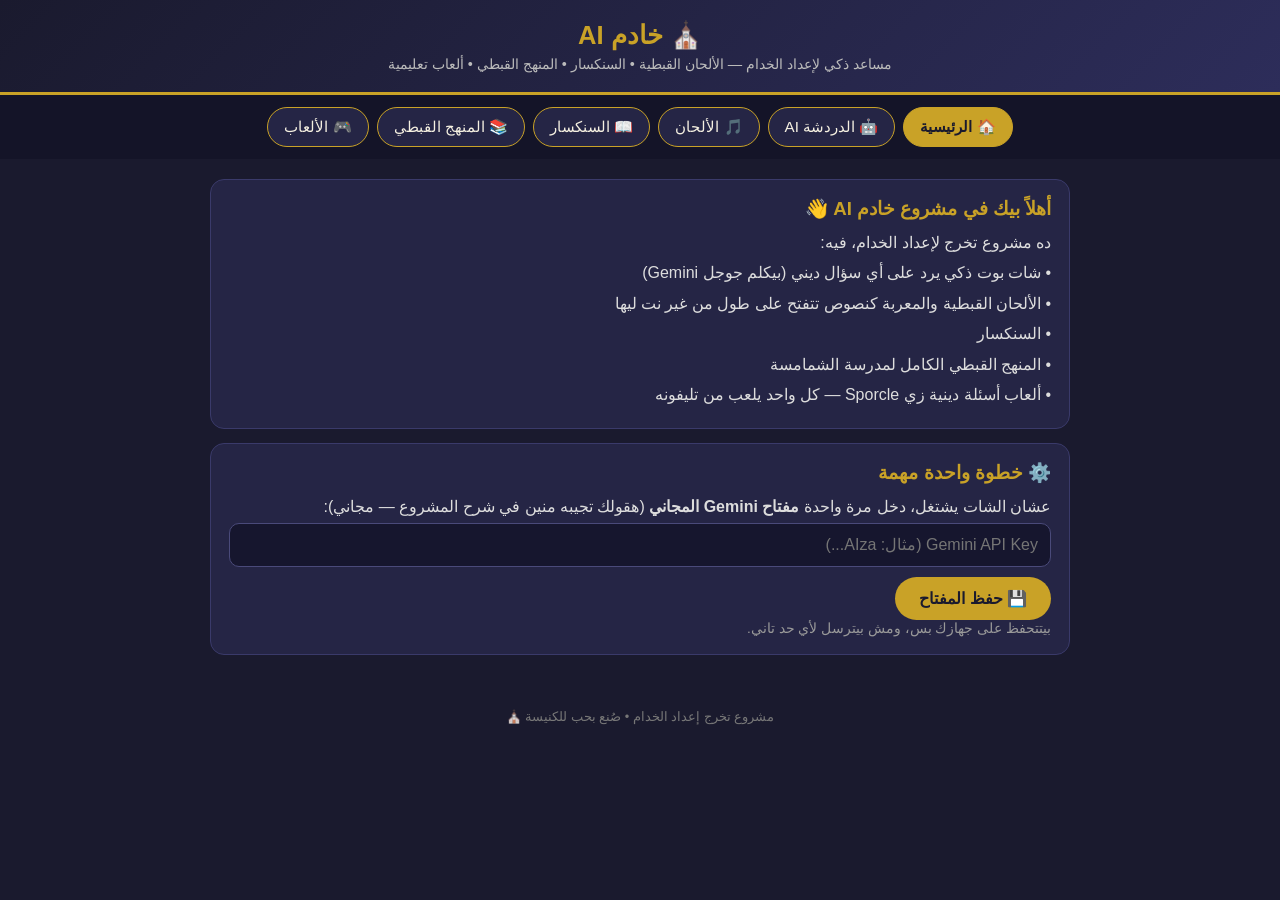
==== index.html @ 1bade613 "Add files via upload" ====
<!DOCTYPE html>
<html lang="ar" dir="rtl">
<head>
<meta charset="UTF-8">
<meta name="viewport" content="width=device-width, initial-scale=1.0">
<title>⛪ خادم AI - مشروع تخرج إعداد الخدام</title>
<style>
  :root{--gold:#c9a227;--dark:#1a1a2e;--card:#252545;--light:#f5f0e1;}
  *{box-sizing:border-box;margin:0;padding:0;font-family:'Segoe UI',Tahoma,sans-serif;}
  body{background:var(--dark);color:var(--light);min-height:100vh;}
  header{background:linear-gradient(135deg,#1a1a2e,#2d2d5a);padding:20px;text-align:center;border-bottom:3px solid var(--gold);}
  header h1{color:var(--gold);font-size:1.6rem;}
  header p{color:#bbb;font-size:.9rem;margin-top:6px;}
  nav{display:flex;flex-wrap:wrap;justify-content:center;gap:8px;padding:12px;background:#141428;position:sticky;top:0;z-index:10;}
  nav button{background:var(--card);color:var(--light);border:1px solid var(--gold);padding:10px 16px;border-radius:25px;cursor:pointer;font-size:.95rem;transition:.2s;}
  nav button:hover,nav button.active{background:var(--gold);color:var(--dark);font-weight:bold;}
  main{max-width:900px;margin:auto;padding:20px;}
  .page{display:none;animation:fade .3s;}
  .page.active{display:block;}
  @keyframes fade{from{opacity:0;transform:translateY(8px)}to{opacity:1}}
  .card{background:var(--card);border:1px solid #3a3a6a;border-radius:14px;padding:18px;margin-bottom:14px;}
  .card h3{color:var(--gold);margin-bottom:8px;}
  .coptic{font-size:1.15rem;color:#ffe9a8;direction:ltr;text-align:left;line-height:1.9;background:#16162e;padding:10px;border-radius:8px;margin:8px 0;}
  .arabic{color:#ddd;line-height:1.9;}
  input,textarea{width:100%;padding:12px;border-radius:10px;border:1px solid #4a4a7a;background:#16162e;color:var(--light);margin-bottom:10px;font-size:1rem;}
  .btn{background:var(--gold);color:var(--dark);border:none;padding:12px 24px;border-radius:25px;font-weight:bold;font-size:1rem;cursor:pointer;}
  .btn:hover{filter:brightness(1.1);}
  .msg{padding:12px 14px;border-radius:14px;margin:8px 0;max-width:85%;line-height:1.8;white-space:pre-wrap;}
  .user{background:#3d5a80;margin-right:auto;}
  .bot{background:#2e2e55;border-right:3px solid var(--gold);}
  #chatBox{height:420px;overflow-y:auto;background:#12122a;border-radius:12px;padding:14px;margin-bottom:10px;}
  .q-opt{display:block;width:100%;text-align:right;margin:6px 0;padding:12px;background:#16163a;color:var(--light);border:1px solid #4a4a7a;border-radius:10px;cursor:pointer;font-size:1rem;}
  .q-opt:hover{background:#2e2e5e;}
  .correct{background:#1e5c3a!important;border-color:#2ecc71!important;}
  .wrong{background:#5c1e1e!important;border-color:#e74c3c!important;}
  #score{font-size:1.2rem;color:var(--gold);font-weight:bold;}
  .search-row{display:flex;gap:8px;margin-bottom:14px;}
  .search-row input{flex:1;}
  .hint{font-size:.85rem;color:#999;}
  .footer-note{text-align:center;color:#777;font-size:.8rem;padding:20px;}
</style>
</head>
<body>
<header>
  <h1>⛪ خادم AI</h1>
  <p>مساعد ذكي لإعداد الخدام — الألحان القبطية • السنكسار • المنهج القبطي • ألعاب تعليمية</p>
</header>
<nav>
  <button class="active" onclick="go('home',this)">🏠 الرئيسية</button>
  <button onclick="go('chat',this)">🤖 الدردشة AI</button>
  <button onclick="go('hymns',this)">🎵 الألحان</button>
  <button onclick="go('synaxar',this)">📖 السنكسار</button>
  <button onclick="go('course',this)">📚 المنهج القبطي</button>
  <button onclick="go('games',this)">🎮 الألعاب</button>
</nav>
<main>

<!-- HOME -->
<div class="page active" id="home">
  <div class="card">
    <h3>أهلاً بيك في مشروع خادم AI 👋</h3>
    <p class="arabic">ده مشروع تخرج لإعداد الخدام، فيه:<br>• شات بوت ذكي يرد على أي سؤال ديني (بيكلم جوجل Gemini)<br>• الألحان القبطية والمعربة كنصوص تتفتح على طول من غير نت ليها<br>• السنكسار<br>• المنهج القبطي الكامل لمدرسة الشمامسة<br>• ألعاب أسئلة دينية زي Sporcle — كل واحد يلعب من تليفونه</p>
  </div>
  <div class="card">
    <h3>⚙️ خطوة واحدة مهمة</h3>
    <p class="arabic">عشان الشات يشتغل، دخل مرة واحدة <b>مفتاح Gemini المجاني</b> (هقولك تجيبه منين في شرح المشروع — مجاني):</p>
    <input type="password" id="apiKey" placeholder="Gemini API Key (مثال: AIza...)">
    <button class="btn" onclick="saveKey()">💾 حفظ المفتاح</button>
    <p class="hint">بيتتحفظ على جهازك بس، ومش بيترسل لأي حد تاني.</p>
  </div>
</div>

<!-- CHAT -->
<div class="page" id="chat">
  <div class="card">
    <h3>🤙 اسأل أي حاجة عن الكنيسة</h3>
    <div id="chatBox">
      <div class="msg bot">أهلاً بيك يا أخي الخادم! اسألني أي سؤال عن الألحان، السنكسار، الطقس، التعليم المسيحي... وأنا هجاوبك. ⛪</div>
    </div>
    <input id="userMsg" placeholder="اكتب سؤالك هنا..." onkeydown="if(event.key==='Enter')sendMsg()">
    <button class="btn" onclick="sendMsg()">إرسال 📩</button>
  </div>
</div>

<!-- HYMNS -->
<div class="page" id="hymns">
  <div class="card">
    <h3>🎵 مكتبة الألحان القبطية</h3>
    <div class="search-row"><input id="hymnSearch" placeholder="🔍 ابحث عن لحن..." oninput="renderHymns()"></div>
    <div id="hymnList"></div>
  </div>
</div>

<!-- SYNAXAR -->
<div class="page" id="synaxar">
  <div class="card">
    <h3>📖 السنكسار</h3>
    <p class="hint">اختار اليوم:</p>
    <select id="synDay" onchange="renderSyn()" style="width:100%;padding:12px;border-radius:10px;background:#16162e;color:#f5f0e1;border:1px solid #4a4a7a;">
      <option value="0">اليوم 1 — تذكار الملاك ميخائيل</option>
      <option value="1">اليوم 5 — تذكار الشهيدة أبي سخيرون</option>
      <option value="2">اليوم 8 — تذكار الربان هرمينا</option>
    </select>
    <div id="synBox" style="margin-top:14px;"></div>
  </div>
</div>

<!-- COURSE -->
<div class="page" id="course">
  <div class="card">
    <h3>📚 المنهج القبطي — مدرسة الشمامسة</h3>
    <div id="courseList"></div>
  </div>
</div>

<!-- GAMES -->
<div class="page" id="games">
  <div class="card">
    <h3>🎮 لعبة أسئلة الخدام (زي Sporcle)</h3>
    <p class="arabic">عشان تلعبوا مجموعة: كل واحد يفتح نفس اللينك على تليفونه من أي مكان، واللي يجمع أكتر نقاط يكسب! 🏆</p>
    <p id="score">النقاط: 0</p>
    <div id="quizBox"></div>
  </div>
</div>

</main>
<p class="footer-note">مشروع تخرج إعداد الخدام • صُنع بحب للكنيسة ⛪</p>

<script>
const KEY_ID='gemini_key';
function go(id,btn){document.querySelectorAll('.page').forEach(p=>p.classList.remove('active'));document.getElementById(id).classList.add('active');document.querySelectorAll('nav button').forEach(b=>b.classList.remove('active'));btn.classList.add('active');window.scrollTo(0,0);}
function saveKey(){localStorage.setItem(KEY_ID,document.getElementById('apiKey').value.trim());alert('✅ تم حفظ المفتاح!');}

/* ---------- CHAT (Gemini) ---------- */
const SYSTEM='أنت "خادم AI"، مساعد ذكي للكنيسة القبطية الأرثوذكسية لإعداد الخدام. أجب بالعربية بوضوح ومحبة، وركّز على: الألحان القبطية، السنكسار، الطقوس الكنسية، التعليم المسيحي، تاريخ الكنيسة. لو السؤال خارج المواضيع الكنسية، أجب باختصار وأرجع للموضوع.';
async function sendMsg(){
  const inp=document.getElementById('userMsg'),box=document.getElementById('chatBox');
  const t=inp.value.trim();if(!t)return;
  inp.value='';box.innerHTML+=`<div class="msg user">${t}</div>`;box.scrollTop=box.scrollHeight;
  const key=localStorage.getItem(KEY_ID);
  if(!key){box.innerHTML+=`<div class="msg bot">⚠️ لازم تحفظ مفتاح Gemini من صفحة الرئيسية الأول.</div>`;return;}
  box.innerHTML+=`<div class="msg bot" id="typing">⏳ بفكر...</div>`;box.scrollTop=box.scrollHeight;
  try{
    const r=await fetch(`https://generativelanguage.googleapis.com/v1beta/models/gemini-2.0-flash:generateContent?key=${key}`,{
      method:'POST',headers:{'Content-Type':'application/json'},
      body:JSON.stringify({system_instruction:{parts:[{text:SYSTEM}]},contents:[{parts:[{text:t}]}]})});
    const d=await r.json();
    const ans=d.candidates?.[0]?.content?.parts?.[0]?.text||'مش قدرت أجاوب، جرب تاني.';
    document.getElementById('typing').remove();
    box.innerHTML+=`<div class="msg bot">${ans}</div>`;
  }catch(e){document.getElementById('typing').remove();box.innerHTML+=`<div class="msg bot">❌ حصل خطأ. اتأكد من النت والمفتاح.</div>`;}
  box.scrollTop=box.scrollHeight;
}

/* ---------- HYMNS ---------- */
const hymns=[
{t:'Ⲧⲉⲛⲟⲩⲱϣⲉⲛⲥⲱⲕ (تينؤ إنسوك)',c:'Ⲧⲉⲛⲟⲩⲱϣⲉⲛⲥⲱⲕ ⲉⲃⲟⲗϧⲉⲛ ⲛⲉⲛⲛⲟⲃⲓ ⲧⲉⲛϯϩⲟ ⲉⲣⲟⲕ ⲡⲉⲛⲛⲟⲩϯ ⲉⲕⲉⲧⲉⲛⲑⲱⲛ ⲛⲁⲛ ⲛ̀ⲧⲉⲛⲑⲙⲏⲓ ⲛ̀ϣⲁ ⲉⲛⲉϩ',a:'تنوّح إنسوخ إيفول خين نين نُوفي: نحن نعترف لك من خطايانا، نسألك يا إلهنا أن تعتذر عنا حتى نكون مستحقين نعمة ابنك الوحيد'},
{t:'Ⲡⲓⲭ̀ⲣⲓⲥⲧⲟⲥ ⲁⲛⲁⲥⲧⲁ (المسيح قام)',c:'Ⲡⲓⲭ̀ⲣⲓⲥⲧⲟⲥ ⲁⲛⲁⲥⲧⲁ ⲉⲕⲧⲏ ⲛ̀ⲧⲁⲛⲁⲧⲟ ⲛ̀ⲧⲉ ⲛⲏⲉⲧⲙⲱⲟⲩⲧ ⲕⲁⲧⲁ ⲡⲓϣ̀ⲁϥ ⲙ̀ⲡⲓⲥ̀ⲁϩ',a:'المسيح قام من بين الأموات، وأمات موت الموت، ووهب الحياة للذين في القبور'},
{t:'Ⲁ̀ⲅⲓⲟⲥ (قدوس)',c:'Ⲁ̀ⲅⲓⲟⲥ ⲟ̀ Ⲑⲉⲟⲥ ⲁ̀ⲅⲓⲟⲥ ⲓ̀ⲥⲭⲩⲣⲟⲥ ⲁ̀ⲅⲓⲟⲥ ⲁ̀ⲑⲁⲛⲁⲧⲟⲥ ⲡⲉⲛ̀ⲧⲁⲟ̀ⲥ ⲉ̀ⲗⲉⲏⲥⲟⲛ ⲏ̀ⲙⲁⲥ',a:'قدوس الله، قدوس القوي، قدوس الحي الذي لا يموت، ارحمنا'},
{t:'Ⲁ̀ⲣⲓⲯⲁⲗⲓⲛ (أريبسالين)',c:'Ⲁ̀ⲣⲓⲯⲁⲗⲓⲛ ⲧ̀ⲫⲏⲟⲩ ⲁ̀ⲅⲓⲁ ⲙⲁⲣⲓⲁ ⲧ̀ⲥ̀ⲙⲁⲣⲱⲇⲟⲥ... Ⲉ̀ⲃⲟⲗϧⲉⲛ ⲛⲏⲉⲧⲥ̀ⲱⲧⲡ ⲧⲏⲣⲟⲩ ⲁ̀ⲣⲓⲯⲁⲗⲓⲛ ⲛⲉⲙⲁⲛ ⲉ̀ⲡ̀ϣⲱⲓ',a:'أريبسالين نيفيو أف شيري: هللوا يا جميع المنتخبين، هللوا معنا في العلو'},
{t:'Ⲉⲕⲥⲉⲃⲓⲥⲧⲟⲥ ⲧⲱ ⲕⲩⲣⲓⲱ (كسي ايكسيستوس تو كيريو)',c:'Ⲉⲕⲥⲉⲃⲓⲥⲧⲟⲥ ⲧⲱ ⲕⲩⲣⲓⲱ ⲉⲩⲗⲟⲅⲏⲥⲱⲙⲉⲛ ⲉ̀ⲡ̀ⲥⲱⲧⲏⲣ ⲡⲉⲛ̀ⲑⲱⲛ',a:'ثلاث مرات: نسبّح الرب، سنهتف بالمخلص إلهنا'}];
function renderHymns(){
  const q=document.getElementById('hymnSearch').value;
  document.getElementById('hymnList').innerHTML=hymns.filter(h=>h.t.includes(q)).map(h=>
   `<div class="card"><h3>${h.t}</h3><div class="coptic">${h.c}</div><p class="arabic">🇪🇬 ${h.a}</p></div>`).join('')||'<p class="hint">مفيش نتايج</p>';
}
renderHymns();

/* ---------- SYNAXAR ---------- */
const syn=[
'<h3>اليوم الأول — تذكار رئيس الملائكة ميخائيل</h3><p class="arabic">في مثل هذا اليوم تذكار رئيس الملائكة ميخائيل رئيس الشعب الروحي. صاح الله لأبينا إبراهيم من السماء... (نص السنكسار لهذا اليوم).</p>',
'<h3>اليوم الخامس — تذكار الشهيدة أبي سخيرون</h3><p class="arabic">في مثل هذا اليوم استشهدت القديسة أبي سخيرون إحدى بنات الأشراف... (نص السنكسار لهذا اليوم).</p>',
'<h3>اليوم الثامن — تذكار الربان هرمينا</h3><p class="arabic">في مثل هذا اليوم تذكار الربان هرمينا أحد تلاميذ ربنا يسوع المسيح... (نص السنكسار لهذا اليوم).</p>'];
function renderSyn(){document.getElementById('synBox').innerHTML=syn[+document.getElementById('synDay').value];}
renderSyn();

/* ---------- COURSE ---------- */
const course=[
'1️⃣ معرفة الله — الوحي الطبيعي والوحي المكتوب (الكتاب المقدس)',
'2️⃣ العقيدة المسيحية — سر التثليث والتجسد',
'3️⃣ الكنيسة — نشأتها وطبيعتها وسرائرها السبعة',
'4️⃣ القداس الإلهي — ترتيبه ومعانيه (الليتورجية الباسيلية)',
'5️⃣ الألحان الكنسية — أقسامها وأوزانها وألحان السنة الطقسية',
'6️⃣ السنكسار — قراءاته وأعياد الشهداء والقديسين',
'7️⃣ الخدمة — إعداد الخادم وآداب الخدمة والموعوظة',
'8️⃣ الروحيات — الصلاة والصوم والمطانيات والتوبة',
'9️⃣ تاريخ الكنيسة القبطية — من مار مرقس حتى اليوم',
'🔟 دراسة الكتاب المقدس — العهد القديم والجديد للخدام'];
document.getElementById('courseList').innerHTML=course.map(c=>`<div class="card"><p class="arabic">${c}</p></div>`).join('');

/* ---------- QUIZ ---------- */
const quiz=[
{q:'من هو رئيس الملائكة الذي يذكر اسمه في القداس؟',o:['ميخائيل','جبرائيل','رافائيل','سوريال'],a:0},
{q:'كم عدد سرائر الكنيسة؟',o:['خمسة','ستة','سبعة','ثمانية'],a:2},
{q:'من وضع أسس الكنيسة القبطية؟',o:['مار مرقس','مار بطرس','مار بولس','لوقا'],a:0},
{q:'ماذا تعني كلمة (أجيوس)؟',o:['الرب','القدوس','المسيح','آمين'],a:1},
{q:'في أي شهر يبدأ السنة القبطية؟',o:['توت','بابه','كيهك','بؤونه'],a:0},
{q:'من رفع إبراهيم السكين على ابنه إسحاق؟',o:['ميخائيل','الرب من السماء','جبرائيل','إيليا'],a:1},
{q:'ما هو أول سر من سرائر الكنيسة؟',o:['الإفخارستيا','المعمودية','الزيجة','الاعتراف'],a:1}];
let qi=0,pts=0;
function renderQ(){
  const b=document.getElementById('quizBox');
  if(qi>=quiz.length){b.innerHTML=`<h3 style="color:var(--gold)">🏁 خلصت اللعبة! نقاطك: ${pts} من ${quiz.length*10}</h3><button class="btn" onclick="qi=0;pts=0;renderQ()">🔄 العب تاني</button>`;return;}
  const q=quiz[qi];
  b.innerHTML=`<p class="arabic" style="font-size:1.1rem;margin-bottom:10px"><b>سؤال ${qi+1}:</b> ${q.q}</p>`+
    q.o.map((o,i)=>`<button class="q-opt" onclick="ans(${i},this)">${o}</button>`).join('');
}
function ans(i,el){
  const q=quiz[qi],opts=document.querySelectorAll('.q-opt');
  opts.forEach(o=>o.onclick=null);
  if(i===q.a){el.classList.add('correct');pts+=10;}
  else{el.classList.add('wrong');opts[q.a].classList.add('correct');}
  document.getElementById('score').textContent='النقاط: '+pts;
  setTimeout(()=>{qi++;renderQ();},1200);
}
renderQ();
</script>
</body>
</html>
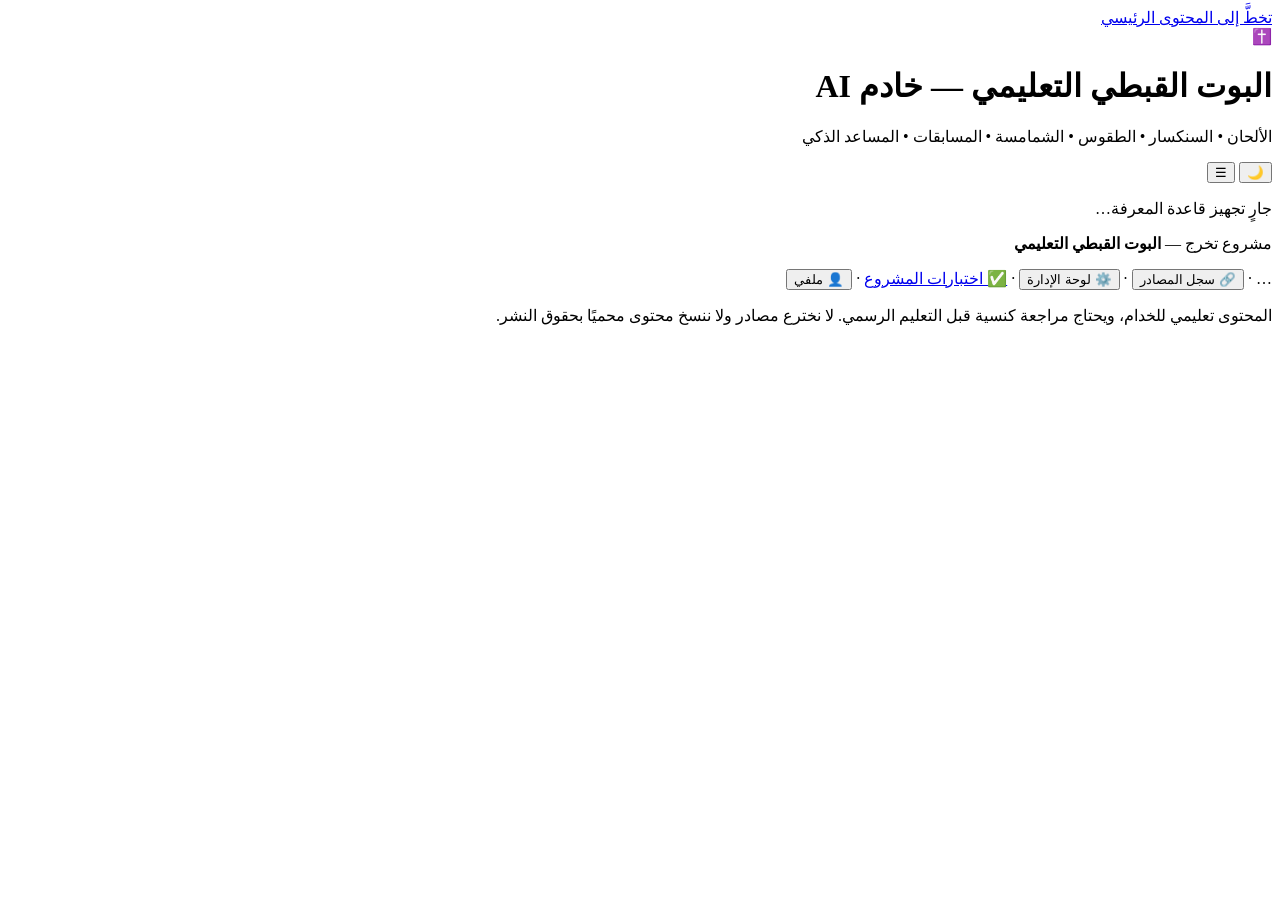
==== commit be9f5cb3: "Add files via upload" ====
--- a/index.html
+++ b/index.html
@@ -3,217 +3,93 @@
 <head>
 <meta charset="UTF-8">
 <meta name="viewport" content="width=device-width, initial-scale=1.0">
-<title>⛪ خادم AI - مشروع تخرج إعداد الخدام</title>
-<style>
-  :root{--gold:#c9a227;--dark:#1a1a2e;--card:#252545;--light:#f5f0e1;}
-  *{box-sizing:border-box;margin:0;padding:0;font-family:'Segoe UI',Tahoma,sans-serif;}
-  body{background:var(--dark);color:var(--light);min-height:100vh;}
-  header{background:linear-gradient(135deg,#1a1a2e,#2d2d5a);padding:20px;text-align:center;border-bottom:3px solid var(--gold);}
-  header h1{color:var(--gold);font-size:1.6rem;}
-  header p{color:#bbb;font-size:.9rem;margin-top:6px;}
-  nav{display:flex;flex-wrap:wrap;justify-content:center;gap:8px;padding:12px;background:#141428;position:sticky;top:0;z-index:10;}
-  nav button{background:var(--card);color:var(--light);border:1px solid var(--gold);padding:10px 16px;border-radius:25px;cursor:pointer;font-size:.95rem;transition:.2s;}
-  nav button:hover,nav button.active{background:var(--gold);color:var(--dark);font-weight:bold;}
-  main{max-width:900px;margin:auto;padding:20px;}
-  .page{display:none;animation:fade .3s;}
-  .page.active{display:block;}
-  @keyframes fade{from{opacity:0;transform:translateY(8px)}to{opacity:1}}
-  .card{background:var(--card);border:1px solid #3a3a6a;border-radius:14px;padding:18px;margin-bottom:14px;}
-  .card h3{color:var(--gold);margin-bottom:8px;}
-  .coptic{font-size:1.15rem;color:#ffe9a8;direction:ltr;text-align:left;line-height:1.9;background:#16162e;padding:10px;border-radius:8px;margin:8px 0;}
-  .arabic{color:#ddd;line-height:1.9;}
-  input,textarea{width:100%;padding:12px;border-radius:10px;border:1px solid #4a4a7a;background:#16162e;color:var(--light);margin-bottom:10px;font-size:1rem;}
-  .btn{background:var(--gold);color:var(--dark);border:none;padding:12px 24px;border-radius:25px;font-weight:bold;font-size:1rem;cursor:pointer;}
-  .btn:hover{filter:brightness(1.1);}
-  .msg{padding:12px 14px;border-radius:14px;margin:8px 0;max-width:85%;line-height:1.8;white-space:pre-wrap;}
-  .user{background:#3d5a80;margin-right:auto;}
-  .bot{background:#2e2e55;border-right:3px solid var(--gold);}
-  #chatBox{height:420px;overflow-y:auto;background:#12122a;border-radius:12px;padding:14px;margin-bottom:10px;}
-  .q-opt{display:block;width:100%;text-align:right;margin:6px 0;padding:12px;background:#16163a;color:var(--light);border:1px solid #4a4a7a;border-radius:10px;cursor:pointer;font-size:1rem;}
-  .q-opt:hover{background:#2e2e5e;}
-  .correct{background:#1e5c3a!important;border-color:#2ecc71!important;}
-  .wrong{background:#5c1e1e!important;border-color:#e74c3c!important;}
-  #score{font-size:1.2rem;color:var(--gold);font-weight:bold;}
-  .search-row{display:flex;gap:8px;margin-bottom:14px;}
-  .search-row input{flex:1;}
-  .hint{font-size:.85rem;color:#999;}
-  .footer-note{text-align:center;color:#777;font-size:.8rem;padding:20px;}
-</style>
+<meta name="description" content="البوت القبطي التعليمي — الألحان، السنكسار، الطقوس، الشمامسة، المسابقات، والمساعد الذكي. مشروع تخرج.">
+<meta name="theme-color" content="#1a1a2e">
+<title>✝️ البوت القبطي التعليمي — خادم AI</title>
+<link rel="icon" href="data:image/svg+xml,%3Csvg xmlns='http://www.w3.org/2000/svg' viewBox='0 0 64 64'%3E%3Ctext y='48' font-size='52'%3E%E2%9C%9D%3C/text%3E%3C/svg%3E">
+<link rel="stylesheet" href="css/style.css">
+<link rel="stylesheet" href="css/responsive.css">
 </head>
 <body>
-<header>
-  <h1>⛪ خادم AI</h1>
-  <p>مساعد ذكي لإعداد الخدام — الألحان القبطية • السنكسار • المنهج القبطي • ألعاب تعليمية</p>
+
+<a class="skip-link" href="#view">تخطَّ إلى المحتوى الرئيسي</a>
+
+<header class="site-header">
+  <div class="brand">
+    <span class="brand-emoji" aria-hidden="true">✝️</span>
+    <div>
+      <h1 id="appTitle">البوت القبطي التعليمي <span class="small muted">— خادم AI</span></h1>
+      <p class="brand-sub">الألحان • السنكسار • الطقوس • الشمامسة • المسابقات • المساعد الذكي</p>
+    </div>
+  </div>
+  <div class="header-tools">
+    <button class="icon-btn" id="themeToggle" type="button" aria-label="تبديل الوضع الليلي والنهاري" title="تبديل الوضع">🌙</button>
+    <button class="icon-btn only-mobile" id="navToggle" type="button" aria-label="فتح قائمة التنقل" aria-expanded="false" aria-controls="mainNav" title="القائمة">☰</button>
+  </div>
 </header>
-<nav>
-  <button class="active" onclick="go('home',this)">🏠 الرئيسية</button>
-  <button onclick="go('chat',this)">🤖 الدردشة AI</button>
-  <button onclick="go('hymns',this)">🎵 الألحان</button>
-  <button onclick="go('synaxar',this)">📖 السنكسار</button>
-  <button onclick="go('course',this)">📚 المنهج القبطي</button>
-  <button onclick="go('games',this)">🎮 الألعاب</button>
-</nav>
-<main>
 
-<!-- HOME -->
-<div class="page active" id="home">
-  <div class="card">
-    <h3>أهلاً بيك في مشروع خادم AI 👋</h3>
-    <p class="arabic">ده مشروع تخرج لإعداد الخدام، فيه:<br>• شات بوت ذكي يرد على أي سؤال ديني (بيكلم جوجل Gemini)<br>• الألحان القبطية والمعربة كنصوص تتفتح على طول من غير نت ليها<br>• السنكسار<br>• المنهج القبطي الكامل لمدرسة الشمامسة<br>• ألعاب أسئلة دينية زي Sporcle — كل واحد يلعب من تليفونه</p>
-  </div>
-  <div class="card">
-    <h3>⚙️ خطوة واحدة مهمة</h3>
-    <p class="arabic">عشان الشات يشتغل، دخل مرة واحدة <b>مفتاح Gemini المجاني</b> (هقولك تجيبه منين في شرح المشروع — مجاني):</p>
-    <input type="password" id="apiKey" placeholder="Gemini API Key (مثال: AIza...)">
-    <button class="btn" onclick="saveKey()">💾 حفظ المفتاح</button>
-    <p class="hint">بيتتحفظ على جهازك بس، ومش بيترسل لأي حد تاني.</p>
-  </div>
-</div>
+<nav id="mainNav" class="main-nav" aria-label="التنقل الرئيسي"></nav>
 
-<!-- CHAT -->
-<div class="page" id="chat">
-  <div class="card">
-    <h3>🤙 اسأل أي حاجة عن الكنيسة</h3>
-    <div id="chatBox">
-      <div class="msg bot">أهلاً بيك يا أخي الخادم! اسألني أي سؤال عن الألحان، السنكسار، الطقس، التعليم المسيحي... وأنا هجاوبك. ⛪</div>
-    </div>
-    <input id="userMsg" placeholder="اكتب سؤالك هنا..." onkeydown="if(event.key==='Enter')sendMsg()">
-    <button class="btn" onclick="sendMsg()">إرسال 📩</button>
-  </div>
-</div>
+<main id="view" tabindex="-1">
+  <section class="card loading-card">
+    <p class="loader" role="status">جارٍ تجهيز قاعدة المعرفة…</p>
+  </section>
+</main>
 
-<!-- HYMNS -->
-<div class="page" id="hymns">
-  <div class="card">
-    <h3>🎵 مكتبة الألحان القبطية</h3>
-    <div class="search-row"><input id="hymnSearch" placeholder="🔍 ابحث عن لحن..." oninput="renderHymns()"></div>
-    <div id="hymnList"></div>
-  </div>
-</div>
+<footer class="site-footer">
+  <p>مشروع تخرج — <b>البوت القبطي التعليمي</b> <span id="appVersion" class="small muted"></span></p>
+  <p class="small">
+    <span id="poolBadge">…</span>
+    ·
+    <button type="button" class="link-btn" data-go="#/sources">🔗 سجل المصادر</button>
+    ·
+    <button type="button" class="link-btn" data-go="#/admin">⚙️ لوحة الإدارة</button>
+    ·
+    <a href="tests.html">✅ اختبارات المشروع</a>
+    ·
+    <button type="button" class="link-btn" data-go="#/profile">👤 ملفي</button>
+  </p>
+  <p class="small muted">المحتوى تعليمي للخدام، ويحتاج مراجعة كنسية قبل التعليم الرسمي. لا نخترع مصادر ولا ننسخ محتوى محميًا بحقوق النشر.</p>
+</footer>
 
-<!-- SYNAXAR -->
-<div class="page" id="synaxar">
-  <div class="card">
-    <h3>📖 السنكسار</h3>
-    <p class="hint">اختار اليوم:</p>
-    <select id="synDay" onchange="renderSyn()" style="width:100%;padding:12px;border-radius:10px;background:#16162e;color:#f5f0e1;border:1px solid #4a4a7a;">
-      <option value="0">اليوم 1 — تذكار الملاك ميخائيل</option>
-      <option value="1">اليوم 5 — تذكار الشهيدة أبي سخيرون</option>
-      <option value="2">اليوم 8 — تذكار الربان هرمينا</option>
-    </select>
-    <div id="synBox" style="margin-top:14px;"></div>
-  </div>
-</div>
+<noscript>
+  <section class="card warn-card">
+    <h3>⚠️ الجافاسكربت مُعطَّل</h3>
+    <p>هذا الموقع يعمل بالكامل في المتصفح. من فضلك فعّل الجافاسكربت لعرض المسابقات والبحث والمساعد الذكي.</p>
+  </section>
+</noscript>
 
-<!-- COURSE -->
-<div class="page" id="course">
-  <div class="card">
-    <h3>📚 المنهج القبطي — مدرسة الشمامسة</h3>
-    <div id="courseList"></div>
-  </div>
-</div>
+<!-- ============ الترتيب مهم: الإعدادات → النواة → البيانات → الأنطمة → الصفحات → التشغيل ============ -->
+<script src="js/config.js"></script>
 
-<!-- GAMES -->
-<div class="page" id="games">
-  <div class="card">
-    <h3>🎮 لعبة أسئلة الخدام (زي Sporcle)</h3>
-    <p class="arabic">عشان تلعبوا مجموعة: كل واحد يفتح نفس اللينك على تليفونه من أي مكان، واللي يجمع أكتر نقاط يكسب! 🏆</p>
-    <p id="score">النقاط: 0</p>
-    <div id="quizBox"></div>
-  </div>
-</div>
+<script src="js/core/util.js"></script>
+<script src="js/core/store.js"></script>
+<script src="js/core/analytics.js"></script>
 
-</main>
-<p class="footer-note">مشروع تخرج إعداد الخدام • صُنع بحب للكنيسة ⛪</p>
+<script src="js/data/sources.js"></script>
+<script src="js/data/content.js"></script>
+<script src="js/data/coptic-lang.js"></script>
+<script src="js/data/questions.js"></script>
 
-<script>
-const KEY_ID='gemini_key';
-function go(id,btn){document.querySelectorAll('.page').forEach(p=>p.classList.remove('active'));document.getElementById(id).classList.add('active');document.querySelectorAll('nav button').forEach(b=>b.classList.remove('active'));btn.classList.add('active');window.scrollTo(0,0);}
-function saveKey(){localStorage.setItem(KEY_ID,document.getElementById('apiKey').value.trim());alert('✅ تم حفظ المفتاح!');}
+<script src="js/core/api.js"></script>
+<script src="js/core/search.js"></script>
+<script src="js/core/assistant.js"></script>
 
-/* ---------- CHAT (Gemini) ---------- */
-const SYSTEM='أنت "خادم AI"، مساعد ذكي للكنيسة القبطية الأرثوذكسية لإعداد الخدام. أجب بالعربية بوضوح ومحبة، وركّز على: الألحان القبطية، السنكسار، الطقوس الكنسية، التعليم المسيحي، تاريخ الكنيسة. لو السؤال خارج المواضيع الكنسية، أجب باختصار وأرجع للموضوع.';
-async function sendMsg(){
-  const inp=document.getElementById('userMsg'),box=document.getElementById('chatBox');
-  const t=inp.value.trim();if(!t)return;
-  inp.value='';box.innerHTML+=`<div class="msg user">${t}</div>`;box.scrollTop=box.scrollHeight;
-  const key=localStorage.getItem(KEY_ID);
-  if(!key){box.innerHTML+=`<div class="msg bot">⚠️ لازم تحفظ مفتاح Gemini من صفحة الرئيسية الأول.</div>`;return;}
-  box.innerHTML+=`<div class="msg bot" id="typing">⏳ بفكر...</div>`;box.scrollTop=box.scrollHeight;
-  try{
-    const r=await fetch(`https://generativelanguage.googleapis.com/v1beta/models/gemini-2.0-flash:generateContent?key=${key}`,{
-      method:'POST',headers:{'Content-Type':'application/json'},
-      body:JSON.stringify({system_instruction:{parts:[{text:SYSTEM}]},contents:[{parts:[{text:t}]}]})});
-    const d=await r.json();
-    const ans=d.candidates?.[0]?.content?.parts?.[0]?.text||'مش قدرت أجاوب، جرب تاني.';
-    document.getElementById('typing').remove();
-    box.innerHTML+=`<div class="msg bot">${ans}</div>`;
-  }catch(e){document.getElementById('typing').remove();box.innerHTML+=`<div class="msg bot">❌ حصل خطأ. اتأكد من النت والمفتاح.</div>`;}
-  box.scrollTop=box.scrollHeight;
-}
+<script src="js/games/quiz.js"></script>
+<script src="js/games/leaderboard.js"></script>
 
-/* ---------- HYMNS ---------- */
-const hymns=[
-{t:'Ⲧⲉⲛⲟⲩⲱϣⲉⲛⲥⲱⲕ (تينؤ إنسوك)',c:'Ⲧⲉⲛⲟⲩⲱϣⲉⲛⲥⲱⲕ ⲉⲃⲟⲗϧⲉⲛ ⲛⲉⲛⲛⲟⲃⲓ ⲧⲉⲛϯϩⲟ ⲉⲣⲟⲕ ⲡⲉⲛⲛⲟⲩϯ ⲉⲕⲉⲧⲉⲛⲑⲱⲛ ⲛⲁⲛ ⲛ̀ⲧⲉⲛⲑⲙⲏⲓ ⲛ̀ϣⲁ ⲉⲛⲉϩ',a:'تنوّح إنسوخ إيفول خين نين نُوفي: نحن نعترف لك من خطايانا، نسألك يا إلهنا أن تعتذر عنا حتى نكون مستحقين نعمة ابنك الوحيد'},
-{t:'Ⲡⲓⲭ̀ⲣⲓⲥⲧⲟⲥ ⲁⲛⲁⲥⲧⲁ (المسيح قام)',c:'Ⲡⲓⲭ̀ⲣⲓⲥⲧⲟⲥ ⲁⲛⲁⲥⲧⲁ ⲉⲕⲧⲏ ⲛ̀ⲧⲁⲛⲁⲧⲟ ⲛ̀ⲧⲉ ⲛⲏⲉⲧⲙⲱⲟⲩⲧ ⲕⲁⲧⲁ ⲡⲓϣ̀ⲁϥ ⲙ̀ⲡⲓⲥ̀ⲁϩ',a:'المسيح قام من بين الأموات، وأمات موت الموت، ووهب الحياة للذين في القبور'},
-{t:'Ⲁ̀ⲅⲓⲟⲥ (قدوس)',c:'Ⲁ̀ⲅⲓⲟⲥ ⲟ̀ Ⲑⲉⲟⲥ ⲁ̀ⲅⲓⲟⲥ ⲓ̀ⲥⲭⲩⲣⲟⲥ ⲁ̀ⲅⲓⲟⲥ ⲁ̀ⲑⲁⲛⲁⲧⲟⲥ ⲡⲉⲛ̀ⲧⲁⲟ̀ⲥ ⲉ̀ⲗⲉⲏⲥⲟⲛ ⲏ̀ⲙⲁⲥ',a:'قدوس الله، قدوس القوي، قدوس الحي الذي لا يموت، ارحمنا'},
-{t:'Ⲁ̀ⲣⲓⲯⲁⲗⲓⲛ (أريبسالين)',c:'Ⲁ̀ⲣⲓⲯⲁⲗⲓⲛ ⲧ̀ⲫⲏⲟⲩ ⲁ̀ⲅⲓⲁ ⲙⲁⲣⲓⲁ ⲧ̀ⲥ̀ⲙⲁⲣⲱⲇⲟⲥ... Ⲉ̀ⲃⲟⲗϧⲉⲛ ⲛⲏⲉⲧⲥ̀ⲱⲧⲡ ⲧⲏⲣⲟⲩ ⲁ̀ⲣⲓⲯⲁⲗⲓⲛ ⲛⲉⲙⲁⲛ ⲉ̀ⲡ̀ϣⲱⲓ',a:'أريبسالين نيفيو أف شيري: هللوا يا جميع المنتخبين، هللوا معنا في العلو'},
-{t:'Ⲉⲕⲥⲉⲃⲓⲥⲧⲟⲥ ⲧⲱ ⲕⲩⲣⲓⲱ (كسي ايكسيستوس تو كيريو)',c:'Ⲉⲕⲥⲉⲃⲓⲥⲧⲟⲥ ⲧⲱ ⲕⲩⲣⲓⲱ ⲉⲩⲗⲟⲅⲏⲥⲱⲙⲉⲛ ⲉ̀ⲡ̀ⲥⲱⲧⲏⲣ ⲡⲉⲛ̀ⲑⲱⲛ',a:'ثلاث مرات: نسبّح الرب، سنهتف بالمخلص إلهنا'}];
-function renderHymns(){
-  const q=document.getElementById('hymnSearch').value;
-  document.getElementById('hymnList').innerHTML=hymns.filter(h=>h.t.includes(q)).map(h=>
-   `<div class="card"><h3>${h.t}</h3><div class="coptic">${h.c}</div><p class="arabic">🇪🇬 ${h.a}</p></div>`).join('')||'<p class="hint">مفيش نتايج</p>';
-}
-renderHymns();
+<script src="js/views/router.js"></script>
+<script src="js/views/home.js"></script>
+<script src="js/views/ask.js"></script>
+<script src="js/views/search.js"></script>
+<script src="js/views/quiz.js"></script>
+<script src="js/views/library.js"></script>
+<script src="js/views/sources-view.js"></script>
+<script src="js/views/coptic.js"></script>
+<script src="js/views/profile.js"></script>
+<script src="js/views/leaderboard.js"></script>
+<script src="js/views/admin.js"></script>
 
-/* ---------- SYNAXAR ---------- */
-const syn=[
-'<h3>اليوم الأول — تذكار رئيس الملائكة ميخائيل</h3><p class="arabic">في مثل هذا اليوم تذكار رئيس الملائكة ميخائيل رئيس الشعب الروحي. صاح الله لأبينا إبراهيم من السماء... (نص السنكسار لهذا اليوم).</p>',
-'<h3>اليوم الخامس — تذكار الشهيدة أبي سخيرون</h3><p class="arabic">في مثل هذا اليوم استشهدت القديسة أبي سخيرون إحدى بنات الأشراف... (نص السنكسار لهذا اليوم).</p>',
-'<h3>اليوم الثامن — تذكار الربان هرمينا</h3><p class="arabic">في مثل هذا اليوم تذكار الربان هرمينا أحد تلاميذ ربنا يسوع المسيح... (نص السنكسار لهذا اليوم).</p>'];
-function renderSyn(){document.getElementById('synBox').innerHTML=syn[+document.getElementById('synDay').value];}
-renderSyn();
-
-/* ---------- COURSE ---------- */
-const course=[
-'1️⃣ معرفة الله — الوحي الطبيعي والوحي المكتوب (الكتاب المقدس)',
-'2️⃣ العقيدة المسيحية — سر التثليث والتجسد',
-'3️⃣ الكنيسة — نشأتها وطبيعتها وسرائرها السبعة',
-'4️⃣ القداس الإلهي — ترتيبه ومعانيه (الليتورجية الباسيلية)',
-'5️⃣ الألحان الكنسية — أقسامها وأوزانها وألحان السنة الطقسية',
-'6️⃣ السنكسار — قراءاته وأعياد الشهداء والقديسين',
-'7️⃣ الخدمة — إعداد الخادم وآداب الخدمة والموعوظة',
-'8️⃣ الروحيات — الصلاة والصوم والمطانيات والتوبة',
-'9️⃣ تاريخ الكنيسة القبطية — من مار مرقس حتى اليوم',
-'🔟 دراسة الكتاب المقدس — العهد القديم والجديد للخدام'];
-document.getElementById('courseList').innerHTML=course.map(c=>`<div class="card"><p class="arabic">${c}</p></div>`).join('');
-
-/* ---------- QUIZ ---------- */
-const quiz=[
-{q:'من هو رئيس الملائكة الذي يذكر اسمه في القداس؟',o:['ميخائيل','جبرائيل','رافائيل','سوريال'],a:0},
-{q:'كم عدد سرائر الكنيسة؟',o:['خمسة','ستة','سبعة','ثمانية'],a:2},
-{q:'من وضع أسس الكنيسة القبطية؟',o:['مار مرقس','مار بطرس','مار بولس','لوقا'],a:0},
-{q:'ماذا تعني كلمة (أجيوس)؟',o:['الرب','القدوس','المسيح','آمين'],a:1},
-{q:'في أي شهر يبدأ السنة القبطية؟',o:['توت','بابه','كيهك','بؤونه'],a:0},
-{q:'من رفع إبراهيم السكين على ابنه إسحاق؟',o:['ميخائيل','الرب من السماء','جبرائيل','إيليا'],a:1},
-{q:'ما هو أول سر من سرائر الكنيسة؟',o:['الإفخارستيا','المعمودية','الزيجة','الاعتراف'],a:1}];
-let qi=0,pts=0;
-function renderQ(){
-  const b=document.getElementById('quizBox');
-  if(qi>=quiz.length){b.innerHTML=`<h3 style="color:var(--gold)">🏁 خلصت اللعبة! نقاطك: ${pts} من ${quiz.length*10}</h3><button class="btn" onclick="qi=0;pts=0;renderQ()">🔄 العب تاني</button>`;return;}
-  const q=quiz[qi];
-  b.innerHTML=`<p class="arabic" style="font-size:1.1rem;margin-bottom:10px"><b>سؤال ${qi+1}:</b> ${q.q}</p>`+
-    q.o.map((o,i)=>`<button class="q-opt" onclick="ans(${i},this)">${o}</button>`).join('');
-}
-function ans(i,el){
-  const q=quiz[qi],opts=document.querySelectorAll('.q-opt');
-  opts.forEach(o=>o.onclick=null);
-  if(i===q.a){el.classList.add('correct');pts+=10;}
-  else{el.classList.add('wrong');opts[q.a].classList.add('correct');}
-  document.getElementById('score').textContent='النقاط: '+pts;
-  setTimeout(()=>{qi++;renderQ();},1200);
-}
-renderQ();
-</script>
+<script src="js/app.js"></script>
 </body>
-</html>+</html>
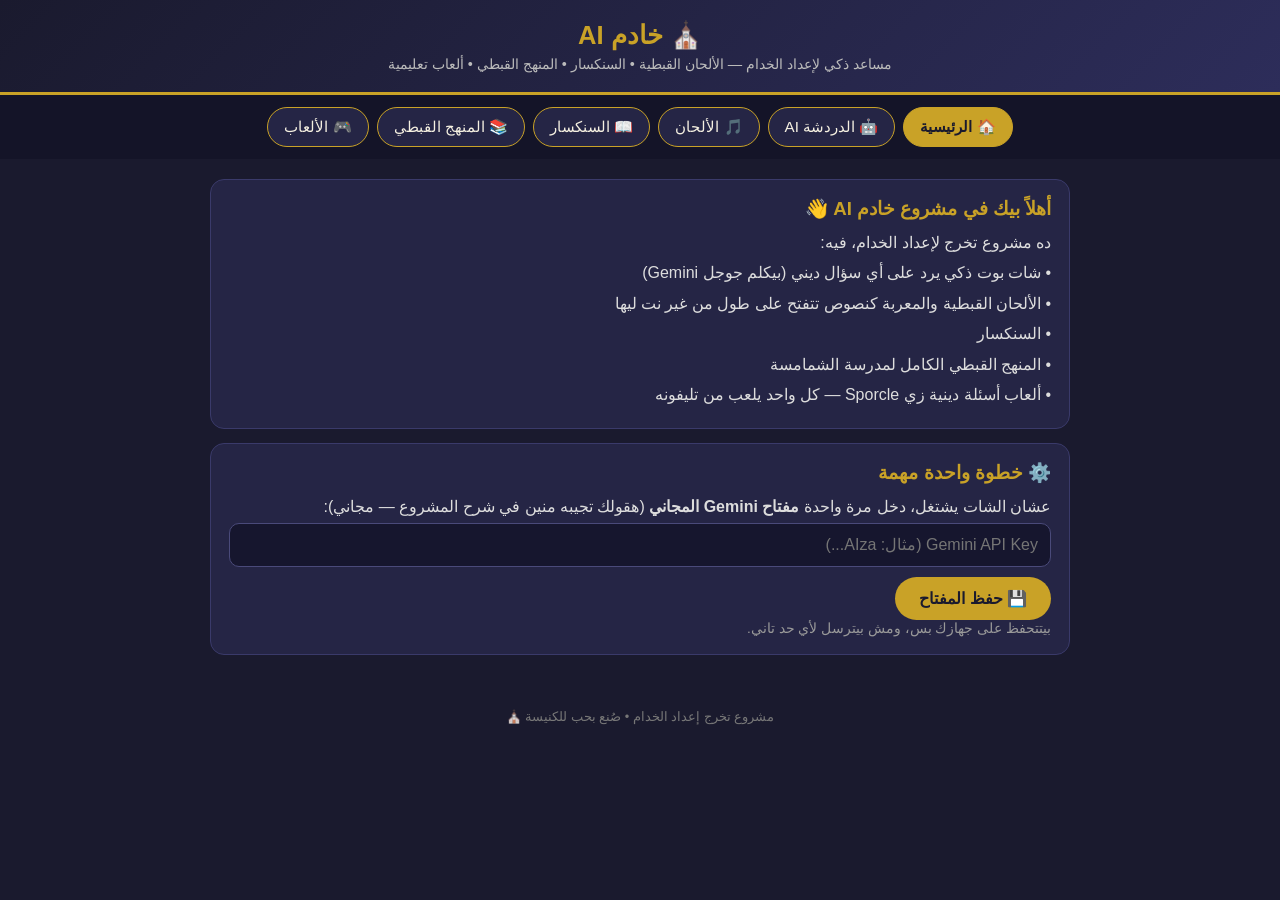
==== commit f4f2e276: "Add files via upload" ====
--- a/index.html
+++ b/index.html
@@ -3,93 +3,238 @@
 <head>
 <meta charset="UTF-8">
 <meta name="viewport" content="width=device-width, initial-scale=1.0">
-<meta name="description" content="البوت القبطي التعليمي — الألحان، السنكسار، الطقوس، الشمامسة، المسابقات، والمساعد الذكي. مشروع تخرج.">
-<meta name="theme-color" content="#1a1a2e">
-<title>✝️ البوت القبطي التعليمي — خادم AI</title>
-<link rel="icon" href="data:image/svg+xml,%3Csvg xmlns='http://www.w3.org/2000/svg' viewBox='0 0 64 64'%3E%3Ctext y='48' font-size='52'%3E%E2%9C%9D%3C/text%3E%3C/svg%3E">
-<link rel="stylesheet" href="css/style.css">
-<link rel="stylesheet" href="css/responsive.css">
+<title>⛪ خادم AI - مشروع تخرج إعداد الخدام</title>
+<style>
+  :root{--gold:#c9a227;--dark:#1a1a2e;--card:#252545;--light:#f5f0e1;}
+  *{box-sizing:border-box;margin:0;padding:0;font-family:'Segoe UI',Tahoma,sans-serif;}
+  body{background:var(--dark);color:var(--light);min-height:100vh;}
+  header{background:linear-gradient(135deg,#1a1a2e,#2d2d5a);padding:20px;text-align:center;border-bottom:3px solid var(--gold);}
+  header h1{color:var(--gold);font-size:1.6rem;}
+  header p{color:#bbb;font-size:.9rem;margin-top:6px;}
+  nav{display:flex;flex-wrap:wrap;justify-content:center;gap:8px;padding:12px;background:#141428;position:sticky;top:0;z-index:10;}
+  nav button{background:var(--card);color:var(--light);border:1px solid var(--gold);padding:10px 16px;border-radius:25px;cursor:pointer;font-size:.95rem;transition:.2s;}
+  nav button:hover,nav button.active{background:var(--gold);color:var(--dark);font-weight:bold;}
+  main{max-width:900px;margin:auto;padding:20px;}
+  .page{display:none;animation:fade .3s;}
+  .page.active{display:block;}
+  @keyframes fade{from{opacity:0;transform:translateY(8px)}to{opacity:1}}
+  .card{background:var(--card);border:1px solid #3a3a6a;border-radius:14px;padding:18px;margin-bottom:14px;}
+  .card h3{color:var(--gold);margin-bottom:8px;}
+  .coptic{font-size:1.15rem;color:#ffe9a8;direction:ltr;text-align:left;line-height:1.9;background:#16162e;padding:10px;border-radius:8px;margin:8px 0;}
+  .arabic{color:#ddd;line-height:1.9;}
+  input,textarea{width:100%;padding:12px;border-radius:10px;border:1px solid #4a4a7a;background:#16162e;color:var(--light);margin-bottom:10px;font-size:1rem;}
+  .btn{background:var(--gold);color:var(--dark);border:none;padding:12px 24px;border-radius:25px;font-weight:bold;font-size:1rem;cursor:pointer;}
+  .btn:hover{filter:brightness(1.1);}
+  .msg{padding:12px 14px;border-radius:14px;margin:8px 0;max-width:85%;line-height:1.8;white-space:pre-wrap;}
+  .user{background:#3d5a80;margin-right:auto;}
+  .bot{background:#2e2e55;border-right:3px solid var(--gold);}
+  #chatBox{height:420px;overflow-y:auto;background:#12122a;border-radius:12px;padding:14px;margin-bottom:10px;}
+  .q-opt{display:block;width:100%;text-align:right;margin:6px 0;padding:12px;background:#16163a;color:var(--light);border:1px solid #4a4a7a;border-radius:10px;cursor:pointer;font-size:1rem;}
+  .q-opt:hover{background:#2e2e5e;}
+  .correct{background:#1e5c3a!important;border-color:#2ecc71!important;}
+  .wrong{background:#5c1e1e!important;border-color:#e74c3c!important;}
+  #score{font-size:1.2rem;color:var(--gold);font-weight:bold;}
+  .search-row{display:flex;gap:8px;margin-bottom:14px;}
+  .search-row input{flex:1;}
+  .hint{font-size:.85rem;color:#999;}
+  .footer-note{text-align:center;color:#777;font-size:.8rem;padding:20px;}
+</style>
 </head>
 <body>
-
-<a class="skip-link" href="#view">تخطَّ إلى المحتوى الرئيسي</a>
-
-<header class="site-header">
-  <div class="brand">
-    <span class="brand-emoji" aria-hidden="true">✝️</span>
-    <div>
-      <h1 id="appTitle">البوت القبطي التعليمي <span class="small muted">— خادم AI</span></h1>
-      <p class="brand-sub">الألحان • السنكسار • الطقوس • الشمامسة • المسابقات • المساعد الذكي</p>
+<header>
+  <h1>⛪ خادم AI</h1>
+  <p>مساعد ذكي لإعداد الخدام — الألحان القبطية • السنكسار • المنهج القبطي • ألعاب تعليمية</p>
+</header>
+<nav>
+  <button class="active" onclick="go('home',this)">🏠 الرئيسية</button>
+  <button onclick="go('chat',this)">🤖 الدردشة AI</button>
+  <button onclick="go('hymns',this)">🎵 الألحان</button>
+  <button onclick="go('synaxar',this)">📖 السنكسار</button>
+  <button onclick="go('course',this)">📚 المنهج القبطي</button>
+  <button onclick="go('games',this)">🎮 الألعاب</button>
+</nav>
+<main>
+
+<!-- HOME -->
+<div class="page active" id="home">
+  <div class="card">
+    <h3>أهلاً بيك في مشروع خادم AI 👋</h3>
+    <p class="arabic">ده مشروع تخرج لإعداد الخدام، فيه:<br>• شات بوت ذكي يرد على أي سؤال ديني (بيكلم جوجل Gemini)<br>• الألحان القبطية والمعربة كنصوص تتفتح على طول من غير نت ليها<br>• السنكسار<br>• المنهج القبطي الكامل لمدرسة الشمامسة<br>• ألعاب أسئلة دينية زي Sporcle — كل واحد يلعب من تليفونه</p>
+  </div>
+  <div class="card">
+    <h3>⚙️ خطوة واحدة مهمة</h3>
+    <p class="arabic">عشان الشات يشتغل، دخل مرة واحدة <b>مفتاح Gemini المجاني</b> (هقولك تجيبه منين في شرح المشروع — مجاني):</p>
+    <input type="password" id="apiKey" placeholder="Gemini API Key (مثال: AIza...)">
+    <button class="btn" onclick="saveKey()">💾 حفظ المفتاح</button>
+    <p class="hint">بيتتحفظ على جهازك بس، ومش بيترسل لأي حد تاني.</p>
+  </div>
+</div>
+
+<!-- CHAT -->
+<div class="page" id="chat">
+  <div class="card">
+    <h3>🤙 اسأل أي حاجة عن الكنيسة</h3>
+    <p class="hint" id="keyStatus" style="color:#ffb347"></p>
+    <input type="password" id="chatKey" placeholder="🔑 حط مفتاح Gemini هنا لو لسه متحطش">
+    <button class="btn" style="padding:8px 18px;font-size:.9rem" onclick="saveChatKey()">💾 حفظ المفتاح هنا</button>
+    <hr style="border-color:#3a3a6a;margin:14px 0">
+    <div id="chatBox">
+      <div class="msg bot">أهلاً بيك يا أخي الخادم! اسألني أي سؤال عن الألحان، السنكسار، الطقس، التعليم المسيحي... وأنا هجاوبك. ⛪</div>
     </div>
-  </div>
-  <div class="header-tools">
-    <button class="icon-btn" id="themeToggle" type="button" aria-label="تبديل الوضع الليلي والنهاري" title="تبديل الوضع">🌙</button>
-    <button class="icon-btn only-mobile" id="navToggle" type="button" aria-label="فتح قائمة التنقل" aria-expanded="false" aria-controls="mainNav" title="القائمة">☰</button>
-  </div>
-</header>
-
-<nav id="mainNav" class="main-nav" aria-label="التنقل الرئيسي"></nav>
-
-<main id="view" tabindex="-1">
-  <section class="card loading-card">
-    <p class="loader" role="status">جارٍ تجهيز قاعدة المعرفة…</p>
-  </section>
+    <input id="userMsg" placeholder="اكتب سؤالك هنا..." onkeydown="if(event.key==='Enter')sendMsg()">
+    <button class="btn" onclick="sendMsg()">إرسال 📩</button>
+  </div>
+</div>
+
+<!-- HYMNS -->
+<div class="page" id="hymns">
+  <div class="card">
+    <h3>🎵 مكتبة الألحان القبطية</h3>
+    <div class="search-row"><input id="hymnSearch" placeholder="🔍 ابحث عن لحن..." oninput="renderHymns()"></div>
+    <div id="hymnList"></div>
+  </div>
+</div>
+
+<!-- SYNAXAR -->
+<div class="page" id="synaxar">
+  <div class="card">
+    <h3>📖 السنكسار</h3>
+    <p class="hint">اختار اليوم:</p>
+    <select id="synDay" onchange="renderSyn()" style="width:100%;padding:12px;border-radius:10px;background:#16162e;color:#f5f0e1;border:1px solid #4a4a7a;">
+      <option value="0">اليوم 1 — تذكار الملاك ميخائيل</option>
+      <option value="1">اليوم 5 — تذكار الشهيدة أبي سخيرون</option>
+      <option value="2">اليوم 8 — تذكار الربان هرمينا</option>
+    </select>
+    <div id="synBox" style="margin-top:14px;"></div>
+  </div>
+</div>
+
+<!-- COURSE -->
+<div class="page" id="course">
+  <div class="card">
+    <h3>📚 المنهج القبطي — مدرسة الشمامسة</h3>
+    <div id="courseList"></div>
+  </div>
+</div>
+
+<!-- GAMES -->
+<div class="page" id="games">
+  <div class="card">
+    <h3>🎮 لعبة أسئلة الخدام (زي Sporcle)</h3>
+    <p class="arabic">عشان تلعبوا مجموعة: كل واحد يفتح نفس اللينك على تليفونه من أي مكان، واللي يجمع أكتر نقاط يكسب! 🏆</p>
+    <p id="score">النقاط: 0</p>
+    <div id="quizBox"></div>
+  </div>
+</div>
+
 </main>
-
-<footer class="site-footer">
-  <p>مشروع تخرج — <b>البوت القبطي التعليمي</b> <span id="appVersion" class="small muted"></span></p>
-  <p class="small">
-    <span id="poolBadge">…</span>
-    ·
-    <button type="button" class="link-btn" data-go="#/sources">🔗 سجل المصادر</button>
-    ·
-    <button type="button" class="link-btn" data-go="#/admin">⚙️ لوحة الإدارة</button>
-    ·
-    <a href="tests.html">✅ اختبارات المشروع</a>
-    ·
-    <button type="button" class="link-btn" data-go="#/profile">👤 ملفي</button>
-  </p>
-  <p class="small muted">المحتوى تعليمي للخدام، ويحتاج مراجعة كنسية قبل التعليم الرسمي. لا نخترع مصادر ولا ننسخ محتوى محميًا بحقوق النشر.</p>
-</footer>
-
-<noscript>
-  <section class="card warn-card">
-    <h3>⚠️ الجافاسكربت مُعطَّل</h3>
-    <p>هذا الموقع يعمل بالكامل في المتصفح. من فضلك فعّل الجافاسكربت لعرض المسابقات والبحث والمساعد الذكي.</p>
-  </section>
-</noscript>
-
-<!-- ============ الترتيب مهم: الإعدادات → النواة → البيانات → الأنطمة → الصفحات → التشغيل ============ -->
-<script src="js/config.js"></script>
-
-<script src="js/core/util.js"></script>
-<script src="js/core/store.js"></script>
-<script src="js/core/analytics.js"></script>
-
-<script src="js/data/sources.js"></script>
-<script src="js/data/content.js"></script>
-<script src="js/data/coptic-lang.js"></script>
-<script src="js/data/questions.js"></script>
-
-<script src="js/core/api.js"></script>
-<script src="js/core/search.js"></script>
-<script src="js/core/assistant.js"></script>
-
-<script src="js/games/quiz.js"></script>
-<script src="js/games/leaderboard.js"></script>
-
-<script src="js/views/router.js"></script>
-<script src="js/views/home.js"></script>
-<script src="js/views/ask.js"></script>
-<script src="js/views/search.js"></script>
-<script src="js/views/quiz.js"></script>
-<script src="js/views/library.js"></script>
-<script src="js/views/sources-view.js"></script>
-<script src="js/views/coptic.js"></script>
-<script src="js/views/profile.js"></script>
-<script src="js/views/leaderboard.js"></script>
-<script src="js/views/admin.js"></script>
-
-<script src="js/app.js"></script>
+<p class="footer-note">مشروع تخرج إعداد الخدام • صُنع بحب للكنيسة ⛪</p>
+
+<script>
+const KEY_ID='gemini_key';
+function go(id,btn){document.querySelectorAll('.page').forEach(p=>p.classList.remove('active'));document.getElementById(id).classList.add('active');document.querySelectorAll('nav button').forEach(b=>b.classList.remove('active'));btn.classList.add('active');window.scrollTo(0,0);updateKeyStatus();}
+function saveKey(){localStorage.setItem(KEY_ID,document.getElementById('apiKey').value.trim());alert('✅ تم حفظ المفتاح!');}
+
+/* ---------- CHAT (Gemini) ---------- */
+const SYSTEM='أنت "خادم AI"، مساعد ذكي للكنيسة القبطية الأرثوذكسية لإعداد الخدام. أجب بالعربية بوضوح ومحبة، وركّز على: الألحان القبطية، السنكسار، الطقوس الكنسية، التعليم المسيحي، تاريخ الكنيسة. لو السؤال خارج المواضيع الكنسية، أجب باختصار وأرجع للموضوع.';
+function updateKeyStatus(){
+  const k=localStorage.getItem(KEY_ID);
+  const el=document.getElementById('keyStatus');
+  if(k){el.textContent='✅ المفتاح محفوظ — الشات جاهز!';el.style.color='#2ecc71';}
+  else{el.textContent='⚠️ لازم تحط مفتاح Gemini الأول';el.style.color='#ffb347';}
+}
+function saveChatKey(){
+  const v=document.getElementById('chatKey').value.trim();
+  if(!v){alert('الخانة فاضية! الصق المفتاح الأول');return;}
+  localStorage.setItem(KEY_ID,v);document.getElementById('chatKey').value='';
+  updateKeyStatus();alert('✅ تم حفظ المفتاح! جرب دلوقتي.');
+}
+async function sendMsg(){
+  const inp=document.getElementById('userMsg'),box=document.getElementById('chatBox');
+  const t=inp.value.trim();if(!t)return;
+  inp.value='';box.innerHTML+=`<div class="msg user">${t}</div>`;box.scrollTop=box.scrollHeight;
+  const key=localStorage.getItem(KEY_ID);
+  if(!key){box.innerHTML+=`<div class="msg bot">⚠️ لازم تحفظ مفتاح Gemini من صفحة الرئيسية الأول.</div>`;return;}
+  box.innerHTML+=`<div class="msg bot" id="typing">⏳ بفكر...</div>`;box.scrollTop=box.scrollHeight;
+  try{
+    const r=await fetch(`https://generativelanguage.googleapis.com/v1beta/models/gemini-2.5-flash:generateContent?key=${key}`,{
+      method:'POST',headers:{'Content-Type':'application/json'},
+      body:JSON.stringify({system_instruction:{parts:[{text:SYSTEM}]},contents:[{parts:[{text:t}]}]})});
+    const d=await r.json();
+    let ans=d.candidates?.[0]?.content?.parts?.[0]?.text;
+    if(!ans){
+      const err=d.error?.message||JSON.stringify(d).slice(0,300);
+      ans='⚠️ المشكلة من جوجل: '+err;
+    }
+    document.getElementById('typing').remove();
+    box.innerHTML+=`<div class="msg bot">${ans}</div>`;
+  }catch(e){document.getElementById('typing').remove();box.innerHTML+=`<div class="msg bot">❌ حصل خطأ. اتأكد من النت والمفتاح.</div>`;}
+  box.scrollTop=box.scrollHeight;
+}
+
+/* ---------- HYMNS ---------- */
+const hymns=[
+{t:'Ⲧⲉⲛⲟⲩⲱϣⲉⲛⲥⲱⲕ (تينؤ إنسوك)',c:'Ⲧⲉⲛⲟⲩⲱϣⲉⲛⲥⲱⲕ ⲉⲃⲟⲗϧⲉⲛ ⲛⲉⲛⲛⲟⲃⲓ ⲧⲉⲛϯϩⲟ ⲉⲣⲟⲕ ⲡⲉⲛⲛⲟⲩϯ ⲉⲕⲉⲧⲉⲛⲑⲱⲛ ⲛⲁⲛ ⲛ̀ⲧⲉⲛⲑⲙⲏⲓ ⲛ̀ϣⲁ ⲉⲛⲉϩ',a:'تنوّح إنسوخ إيفول خين نين نُوفي: نحن نعترف لك من خطايانا، نسألك يا إلهنا أن تعتذر عنا حتى نكون مستحقين نعمة ابنك الوحيد'},
+{t:'Ⲡⲓⲭ̀ⲣⲓⲥⲧⲟⲥ ⲁⲛⲁⲥⲧⲁ (المسيح قام)',c:'Ⲡⲓⲭ̀ⲣⲓⲥⲧⲟⲥ ⲁⲛⲁⲥⲧⲁ ⲉⲕⲧⲏ ⲛ̀ⲧⲁⲛⲁⲧⲟ ⲛ̀ⲧⲉ ⲛⲏⲉⲧⲙⲱⲟⲩⲧ ⲕⲁⲧⲁ ⲡⲓϣ̀ⲁϥ ⲙ̀ⲡⲓⲥ̀ⲁϩ',a:'المسيح قام من بين الأموات، وأمات موت الموت، ووهب الحياة للذين في القبور'},
+{t:'Ⲁ̀ⲅⲓⲟⲥ (قدوس)',c:'Ⲁ̀ⲅⲓⲟⲥ ⲟ̀ Ⲑⲉⲟⲥ ⲁ̀ⲅⲓⲟⲥ ⲓ̀ⲥⲭⲩⲣⲟⲥ ⲁ̀ⲅⲓⲟⲥ ⲁ̀ⲑⲁⲛⲁⲧⲟⲥ ⲡⲉⲛ̀ⲧⲁⲟ̀ⲥ ⲉ̀ⲗⲉⲏⲥⲟⲛ ⲏ̀ⲙⲁⲥ',a:'قدوس الله، قدوس القوي، قدوس الحي الذي لا يموت، ارحمنا'},
+{t:'Ⲁ̀ⲣⲓⲯⲁⲗⲓⲛ (أريبسالين)',c:'Ⲁ̀ⲣⲓⲯⲁⲗⲓⲛ ⲧ̀ⲫⲏⲟⲩ ⲁ̀ⲅⲓⲁ ⲙⲁⲣⲓⲁ ⲧ̀ⲥ̀ⲙⲁⲣⲱⲇⲟⲥ... Ⲉ̀ⲃⲟⲗϧⲉⲛ ⲛⲏⲉⲧⲥ̀ⲱⲧⲡ ⲧⲏⲣⲟⲩ ⲁ̀ⲣⲓⲯⲁⲗⲓⲛ ⲛⲉⲙⲁⲛ ⲉ̀ⲡ̀ϣⲱⲓ',a:'أريبسالين نيفيو أف شيري: هللوا يا جميع المنتخبين، هللوا معنا في العلو'},
+{t:'Ⲉⲕⲥⲉⲃⲓⲥⲧⲟⲥ ⲧⲱ ⲕⲩⲣⲓⲱ (كسي ايكسيستوس تو كيريو)',c:'Ⲉⲕⲥⲉⲃⲓⲥⲧⲟⲥ ⲧⲱ ⲕⲩⲣⲓⲱ ⲉⲩⲗⲟⲅⲏⲥⲱⲙⲉⲛ ⲉ̀ⲡ̀ⲥⲱⲧⲏⲣ ⲡⲉⲛ̀ⲑⲱⲛ',a:'ثلاث مرات: نسبّح الرب، سنهتف بالمخلص إلهنا'}];
+function renderHymns(){
+  const q=document.getElementById('hymnSearch').value;
+  document.getElementById('hymnList').innerHTML=hymns.filter(h=>h.t.includes(q)).map(h=>
+   `<div class="card"><h3>${h.t}</h3><div class="coptic">${h.c}</div><p class="arabic">🇪🇬 ${h.a}</p></div>`).join('')||'<p class="hint">مفيش نتايج</p>';
+}
+renderHymns();
+
+/* ---------- SYNAXAR ---------- */
+const syn=[
+'<h3>اليوم الأول — تذكار رئيس الملائكة ميخائيل</h3><p class="arabic">في مثل هذا اليوم تذكار رئيس الملائكة ميخائيل رئيس الشعب الروحي. صاح الله لأبينا إبراهيم من السماء... (نص السنكسار لهذا اليوم).</p>',
+'<h3>اليوم الخامس — تذكار الشهيدة أبي سخيرون</h3><p class="arabic">في مثل هذا اليوم استشهدت القديسة أبي سخيرون إحدى بنات الأشراف... (نص السنكسار لهذا اليوم).</p>',
+'<h3>اليوم الثامن — تذكار الربان هرمينا</h3><p class="arabic">في مثل هذا اليوم تذكار الربان هرمينا أحد تلاميذ ربنا يسوع المسيح... (نص السنكسار لهذا اليوم).</p>'];
+function renderSyn(){document.getElementById('synBox').innerHTML=syn[+document.getElementById('synDay').value];}
+renderSyn();
+
+/* ---------- COURSE ---------- */
+const course=[
+'1️⃣ معرفة الله — الوحي الطبيعي والوحي المكتوب (الكتاب المقدس)',
+'2️⃣ العقيدة المسيحية — سر التثليث والتجسد',
+'3️⃣ الكنيسة — نشأتها وطبيعتها وسرائرها السبعة',
+'4️⃣ القداس الإلهي — ترتيبه ومعانيه (الليتورجية الباسيلية)',
+'5️⃣ الألحان الكنسية — أقسامها وأوزانها وألحان السنة الطقسية',
+'6️⃣ السنكسار — قراءاته وأعياد الشهداء والقديسين',
+'7️⃣ الخدمة — إعداد الخادم وآداب الخدمة والموعوظة',
+'8️⃣ الروحيات — الصلاة والصوم والمطانيات والتوبة',
+'9️⃣ تاريخ الكنيسة القبطية — من مار مرقس حتى اليوم',
+'🔟 دراسة الكتاب المقدس — العهد القديم والجديد للخدام'];
+document.getElementById('courseList').innerHTML=course.map(c=>`<div class="card"><p class="arabic">${c}</p></div>`).join('');
+
+/* ---------- QUIZ ---------- */
+const quiz=[
+{q:'من هو رئيس الملائكة الذي يذكر اسمه في القداس؟',o:['ميخائيل','جبرائيل','رافائيل','سوريال'],a:0},
+{q:'كم عدد سرائر الكنيسة؟',o:['خمسة','ستة','سبعة','ثمانية'],a:2},
+{q:'من وضع أسس الكنيسة القبطية؟',o:['مار مرقس','مار بطرس','مار بولس','لوقا'],a:0},
+{q:'ماذا تعني كلمة (أجيوس)؟',o:['الرب','القدوس','المسيح','آمين'],a:1},
+{q:'في أي شهر يبدأ السنة القبطية؟',o:['توت','بابه','كيهك','بؤونه'],a:0},
+{q:'من رفع إبراهيم السكين على ابنه إسحاق؟',o:['ميخائيل','الرب من السماء','جبرائيل','إيليا'],a:1},
+{q:'ما هو أول سر من سرائر الكنيسة؟',o:['الإفخارستيا','المعمودية','الزيجة','الاعتراف'],a:1}];
+let qi=0,pts=0;
+function renderQ(){
+  const b=document.getElementById('quizBox');
+  if(qi>=quiz.length){b.innerHTML=`<h3 style="color:var(--gold)">🏁 خلصت اللعبة! نقاطك: ${pts} من ${quiz.length*10}</h3><button class="btn" onclick="qi=0;pts=0;renderQ()">🔄 العب تاني</button>`;return;}
+  const q=quiz[qi];
+  b.innerHTML=`<p class="arabic" style="font-size:1.1rem;margin-bottom:10px"><b>سؤال ${qi+1}:</b> ${q.q}</p>`+
+    q.o.map((o,i)=>`<button class="q-opt" onclick="ans(${i},this)">${o}</button>`).join('');
+}
+function ans(i,el){
+  const q=quiz[qi],opts=document.querySelectorAll('.q-opt');
+  opts.forEach(o=>o.onclick=null);
+  if(i===q.a){el.classList.add('correct');pts+=10;}
+  else{el.classList.add('wrong');opts[q.a].classList.add('correct');}
+  document.getElementById('score').textContent='النقاط: '+pts;
+  setTimeout(()=>{qi++;renderQ();},1200);
+}
+renderQ();
+updateKeyStatus();
+</script>
 </body>
-</html>
+</html>
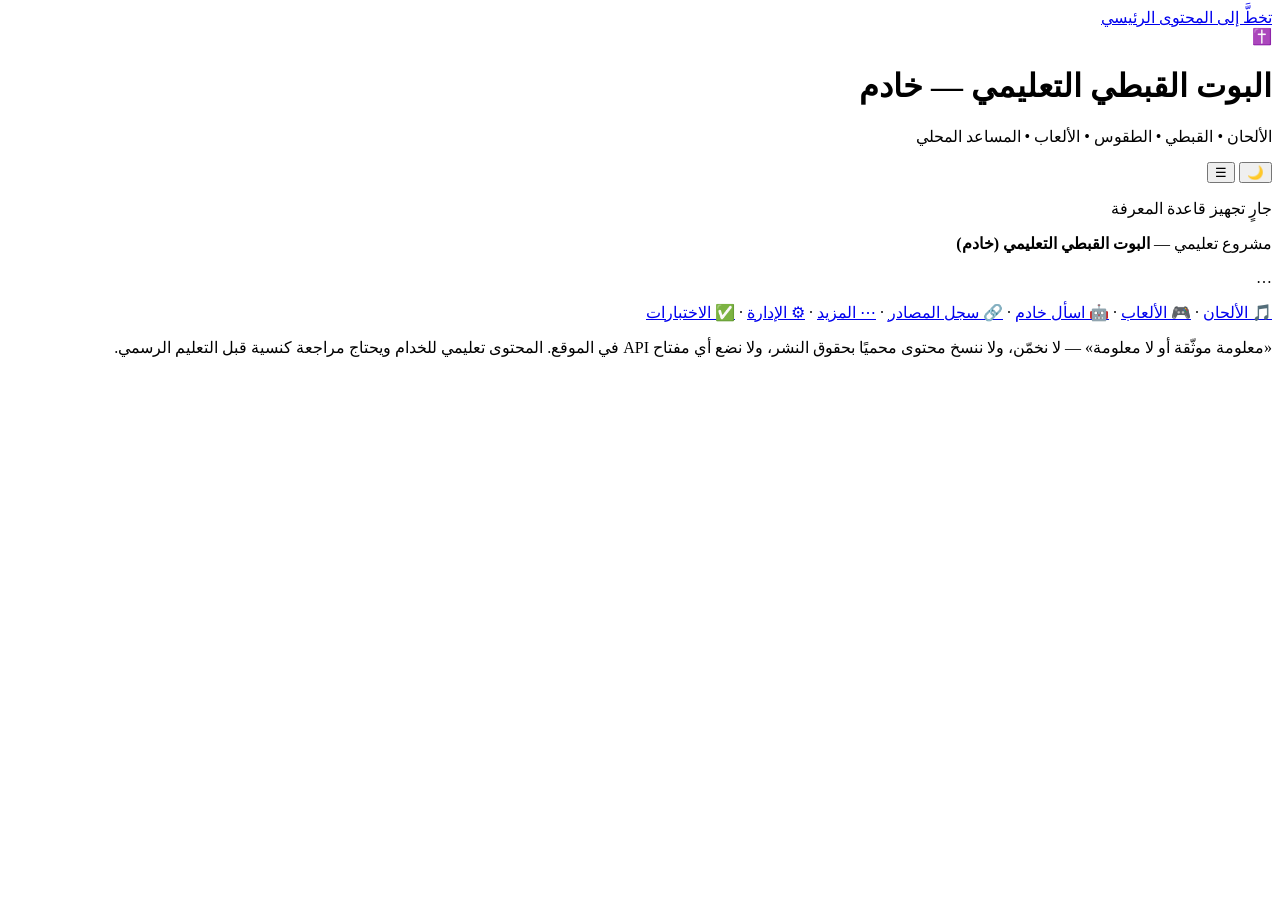
==== commit 9f8f809e: "Add files via upload" ====
--- a/index.html
+++ b/index.html
@@ -2,239 +2,116 @@
 <html lang="ar" dir="rtl">
 <head>
 <meta charset="UTF-8">
-<meta name="viewport" content="width=device-width, initial-scale=1.0">
-<title>⛪ خادم AI - مشروع تخرج إعداد الخدام</title>
-<style>
-  :root{--gold:#c9a227;--dark:#1a1a2e;--card:#252545;--light:#f5f0e1;}
-  *{box-sizing:border-box;margin:0;padding:0;font-family:'Segoe UI',Tahoma,sans-serif;}
-  body{background:var(--dark);color:var(--light);min-height:100vh;}
-  header{background:linear-gradient(135deg,#1a1a2e,#2d2d5a);padding:20px;text-align:center;border-bottom:3px solid var(--gold);}
-  header h1{color:var(--gold);font-size:1.6rem;}
-  header p{color:#bbb;font-size:.9rem;margin-top:6px;}
-  nav{display:flex;flex-wrap:wrap;justify-content:center;gap:8px;padding:12px;background:#141428;position:sticky;top:0;z-index:10;}
-  nav button{background:var(--card);color:var(--light);border:1px solid var(--gold);padding:10px 16px;border-radius:25px;cursor:pointer;font-size:.95rem;transition:.2s;}
-  nav button:hover,nav button.active{background:var(--gold);color:var(--dark);font-weight:bold;}
-  main{max-width:900px;margin:auto;padding:20px;}
-  .page{display:none;animation:fade .3s;}
-  .page.active{display:block;}
-  @keyframes fade{from{opacity:0;transform:translateY(8px)}to{opacity:1}}
-  .card{background:var(--card);border:1px solid #3a3a6a;border-radius:14px;padding:18px;margin-bottom:14px;}
-  .card h3{color:var(--gold);margin-bottom:8px;}
-  .coptic{font-size:1.15rem;color:#ffe9a8;direction:ltr;text-align:left;line-height:1.9;background:#16162e;padding:10px;border-radius:8px;margin:8px 0;}
-  .arabic{color:#ddd;line-height:1.9;}
-  input,textarea{width:100%;padding:12px;border-radius:10px;border:1px solid #4a4a7a;background:#16162e;color:var(--light);margin-bottom:10px;font-size:1rem;}
-  .btn{background:var(--gold);color:var(--dark);border:none;padding:12px 24px;border-radius:25px;font-weight:bold;font-size:1rem;cursor:pointer;}
-  .btn:hover{filter:brightness(1.1);}
-  .msg{padding:12px 14px;border-radius:14px;margin:8px 0;max-width:85%;line-height:1.8;white-space:pre-wrap;}
-  .user{background:#3d5a80;margin-right:auto;}
-  .bot{background:#2e2e55;border-right:3px solid var(--gold);}
-  #chatBox{height:420px;overflow-y:auto;background:#12122a;border-radius:12px;padding:14px;margin-bottom:10px;}
-  .q-opt{display:block;width:100%;text-align:right;margin:6px 0;padding:12px;background:#16163a;color:var(--light);border:1px solid #4a4a7a;border-radius:10px;cursor:pointer;font-size:1rem;}
-  .q-opt:hover{background:#2e2e5e;}
-  .correct{background:#1e5c3a!important;border-color:#2ecc71!important;}
-  .wrong{background:#5c1e1e!important;border-color:#e74c3c!important;}
-  #score{font-size:1.2rem;color:var(--gold);font-weight:bold;}
-  .search-row{display:flex;gap:8px;margin-bottom:14px;}
-  .search-row input{flex:1;}
-  .hint{font-size:.85rem;color:#999;}
-  .footer-note{text-align:center;color:#777;font-size:.8rem;padding:20px;}
-</style>
+<meta name="viewport" content="width=device-width, initial-scale=1.0, viewport-fit=cover">
+<meta name="description" content="البوت القبطي التعليمي (خادم) — مكتبة ألحان بتدريب عملي، اللغة القبطية، الطقوس والسنكسار، الألعاب والمسابقات، ومساعد محلي بدون أي مفتاح API.">
+<meta name="theme-color" content="#0f1020">
+<meta name="color-scheme" content="dark light">
+<meta name="referrer" content="strict-origin-when-cross-origin">
+<title>✝️ البوت القبطي التعليمي — خادم</title>
+<link rel="icon" href="data:image/svg+xml,%3Csvg xmlns='http://www.w3.org/2000/svg' viewBox='0 0 64 64'%3E%3Ctext y='48' font-size='52'%3E%E2%9C%9D%3C/text%3E%3C/svg%3E">
+<link rel="manifest" href="manifest.json">
+<link rel="stylesheet" href="css/style.css">
+<link rel="stylesheet" href="css/responsive.css">
 </head>
 <body>
-<header>
-  <h1>⛪ خادم AI</h1>
-  <p>مساعد ذكي لإعداد الخدام — الألحان القبطية • السنكسار • المنهج القبطي • ألعاب تعليمية</p>
+
+<a class="skip-link" href="#view">تخطَّ إلى المحتوى الرئيسي</a>
+
+<header class="site-header">
+  <div class="brand">
+    <span class="brand-emoji" aria-hidden="true">✝️</span>
+    <div>
+      <h1 id="appTitle">البوت القبطي التعليمي <span class="small muted">— خادم</span></h1>
+      <p class="brand-sub">الألحان • القبطي • الطقوس • الألعاب • المساعد المحلي</p>
+    </div>
+  </div>
+  <div class="header-tools">
+    <button class="icon-btn" id="themeToggle" type="button" aria-label="تبديل الوضع الليلي والنهاري" aria-pressed="false" title="تبديل الوضع">🌙</button>
+    <button class="icon-btn only-mobile" id="navToggle" type="button" aria-label="فتح قائمة التنقل" aria-expanded="false" aria-controls="mainNav" title="القائمة">☰</button>
+  </div>
 </header>
-<nav>
-  <button class="active" onclick="go('home',this)">🏠 الرئيسية</button>
-  <button onclick="go('chat',this)">🤖 الدردشة AI</button>
-  <button onclick="go('hymns',this)">🎵 الألحان</button>
-  <button onclick="go('synaxar',this)">📖 السنكسار</button>
-  <button onclick="go('course',this)">📚 المنهج القبطي</button>
-  <button onclick="go('games',this)">🎮 الألعاب</button>
-</nav>
-<main>
 
-<!-- HOME -->
-<div class="page active" id="home">
-  <div class="card">
-    <h3>أهلاً بيك في مشروع خادم AI 👋</h3>
-    <p class="arabic">ده مشروع تخرج لإعداد الخدام، فيه:<br>• شات بوت ذكي يرد على أي سؤال ديني (بيكلم جوجل Gemini)<br>• الألحان القبطية والمعربة كنصوص تتفتح على طول من غير نت ليها<br>• السنكسار<br>• المنهج القبطي الكامل لمدرسة الشمامسة<br>• ألعاب أسئلة دينية زي Sporcle — كل واحد يلعب من تليفونه</p>
-  </div>
-  <div class="card">
-    <h3>⚙️ خطوة واحدة مهمة</h3>
-    <p class="arabic">عشان الشات يشتغل، دخل مرة واحدة <b>مفتاح Gemini المجاني</b> (هقولك تجيبه منين في شرح المشروع — مجاني):</p>
-    <input type="password" id="apiKey" placeholder="Gemini API Key (مثال: AIza...)">
-    <button class="btn" onclick="saveKey()">💾 حفظ المفتاح</button>
-    <p class="hint">بيتتحفظ على جهازك بس، ومش بيترسل لأي حد تاني.</p>
-  </div>
-</div>
+<nav id="mainNav" class="main-nav" aria-label="التنقل الرئيسي"></nav>
 
-<!-- CHAT -->
-<div class="page" id="chat">
-  <div class="card">
-    <h3>🤙 اسأل أي حاجة عن الكنيسة</h3>
-    <p class="hint" id="keyStatus" style="color:#ffb347"></p>
-    <input type="password" id="chatKey" placeholder="🔑 حط مفتاح Gemini هنا لو لسه متحطش">
-    <button class="btn" style="padding:8px 18px;font-size:.9rem" onclick="saveChatKey()">💾 حفظ المفتاح هنا</button>
-    <hr style="border-color:#3a3a6a;margin:14px 0">
-    <div id="chatBox">
-      <div class="msg bot">أهلاً بيك يا أخي الخادم! اسألني أي سؤال عن الألحان، السنكسار، الطقس، التعليم المسيحي... وأنا هجاوبك. ⛪</div>
-    </div>
-    <input id="userMsg" placeholder="اكتب سؤالك هنا..." onkeydown="if(event.key==='Enter')sendMsg()">
-    <button class="btn" onclick="sendMsg()">إرسال 📩</button>
-  </div>
-</div>
+<p id="routeAnnounce" class="small muted center" aria-live="polite" style="margin:6px 0 0"></p>
 
-<!-- HYMNS -->
-<div class="page" id="hymns">
-  <div class="card">
-    <h3>🎵 مكتبة الألحان القبطية</h3>
-    <div class="search-row"><input id="hymnSearch" placeholder="🔍 ابحث عن لحن..." oninput="renderHymns()"></div>
-    <div id="hymnList"></div>
-  </div>
-</div>
+<main id="view" tabindex="-1">
+  <section class="card loading-card">
+    <p class="loader" role="status">جارٍ تجهيز قاعدة المعرفة</p>
+  </section>
+</main>
 
-<!-- SYNAXAR -->
-<div class="page" id="synaxar">
-  <div class="card">
-    <h3>📖 السنكسار</h3>
-    <p class="hint">اختار اليوم:</p>
-    <select id="synDay" onchange="renderSyn()" style="width:100%;padding:12px;border-radius:10px;background:#16162e;color:#f5f0e1;border:1px solid #4a4a7a;">
-      <option value="0">اليوم 1 — تذكار الملاك ميخائيل</option>
-      <option value="1">اليوم 5 — تذكار الشهيدة أبي سخيرون</option>
-      <option value="2">اليوم 8 — تذكار الربان هرمينا</option>
-    </select>
-    <div id="synBox" style="margin-top:14px;"></div>
-  </div>
-</div>
+<footer class="site-footer">
+  <p>مشروع تعليمي — <b>البوت القبطي التعليمي (خادم)</b> <span id="appVersion" class="small muted"></span></p>
+  <p class="small"><span id="poolBadge">…</span></p>
+  <p class="small">
+    <a class="link-btn" href="#/hymns">🎵 الألحان</a> ·
+    <a class="link-btn" href="#/games">🎮 الألعاب</a> ·
+    <a class="link-btn" href="#/bot">🤖 اسأل خادم</a> ·
+    <a class="link-btn" href="#/sources">🔗 سجل المصادر</a> ·
+    <a class="link-btn" href="#/more">⋯ المزيد</a> ·
+    <a class="link-btn" href="#/admin">⚙ الإدارة</a> ·
+    <a class="link-btn" href="tests.html">✅ الاختبارات</a>
+  </p>
+  <p class="small muted">
+    «معلومة موثّقة أو لا معلومة» — لا نخمّن، ولا ننسخ محتوى محميًا بحقوق النشر، ولا نضع أي مفتاح API في الموقع.
+    المحتوى تعليمي للخدام ويحتاج مراجعة كنسية قبل التعليم الرسمي.
+  </p>
+</footer>
 
-<!-- COURSE -->
-<div class="page" id="course">
-  <div class="card">
-    <h3>📚 المنهج القبطي — مدرسة الشمامسة</h3>
-    <div id="courseList"></div>
-  </div>
-</div>
+<nav id="bottomNav" class="bottom-nav" aria-label="تنقل سريع"></nav>
 
-<!-- GAMES -->
-<div class="page" id="games">
-  <div class="card">
-    <h3>🎮 لعبة أسئلة الخدام (زي Sporcle)</h3>
-    <p class="arabic">عشان تلعبوا مجموعة: كل واحد يفتح نفس اللينك على تليفونه من أي مكان، واللي يجمع أكتر نقاط يكسب! 🏆</p>
-    <p id="score">النقاط: 0</p>
-    <div id="quizBox"></div>
-  </div>
-</div>
+<noscript>
+  <section class="card warn-card">
+    <h3>⚠️ الجافاسكربت مُعطَّل</h3>
+    <p>هذا الموقع يعمل بالكامل في المتصفح. من فضلك فعّل الجافاسكربت لعرض الألحان والألعاب والمساعد المحلي.</p>
+  </section>
+</noscript>
 
-</main>
-<p class="footer-note">مشروع تخرج إعداد الخدام • صُنع بحب للكنيسة ⛪</p>
+<!-- =====================================================================
+     ترتيب التحميل مهم:
+     config ← core ← data ← core(مساعد/بحث) ← games ← views ← app
+     لا يوجد أي سكربت مضمّن داخل الصفحة (كلها ملفات خارجية) — أكثر أمانًا
+     وأسهل صيانة، ولا يوجد أي مفتاح API في أي ملف.
+     ===================================================================== -->
+<script src="js/config.js"></script>
 
-<script>
-const KEY_ID='gemini_key';
-function go(id,btn){document.querySelectorAll('.page').forEach(p=>p.classList.remove('active'));document.getElementById(id).classList.add('active');document.querySelectorAll('nav button').forEach(b=>b.classList.remove('active'));btn.classList.add('active');window.scrollTo(0,0);updateKeyStatus();}
-function saveKey(){localStorage.setItem(KEY_ID,document.getElementById('apiKey').value.trim());alert('✅ تم حفظ المفتاح!');}
+<script src="js/core/util.js"></script>
+<script src="js/core/store.js"></script>
+<script src="js/core/analytics.js"></script>
+<script src="js/core/api.js"></script>
+<script src="js/core/ui.js"></script>
 
-/* ---------- CHAT (Gemini) ---------- */
-const SYSTEM='أنت "خادم AI"، مساعد ذكي للكنيسة القبطية الأرثوذكسية لإعداد الخدام. أجب بالعربية بوضوح ومحبة، وركّز على: الألحان القبطية، السنكسار، الطقوس الكنسية، التعليم المسيحي، تاريخ الكنيسة. لو السؤال خارج المواضيع الكنسية، أجب باختصار وأرجع للموضوع.';
-function updateKeyStatus(){
-  const k=localStorage.getItem(KEY_ID);
-  const el=document.getElementById('keyStatus');
-  if(k){el.textContent='✅ المفتاح محفوظ — الشات جاهز!';el.style.color='#2ecc71';}
-  else{el.textContent='⚠️ لازم تحط مفتاح Gemini الأول';el.style.color='#ffb347';}
-}
-function saveChatKey(){
-  const v=document.getElementById('chatKey').value.trim();
-  if(!v){alert('الخانة فاضية! الصق المفتاح الأول');return;}
-  localStorage.setItem(KEY_ID,v);document.getElementById('chatKey').value='';
-  updateKeyStatus();alert('✅ تم حفظ المفتاح! جرب دلوقتي.');
-}
-async function sendMsg(){
-  const inp=document.getElementById('userMsg'),box=document.getElementById('chatBox');
-  const t=inp.value.trim();if(!t)return;
-  inp.value='';box.innerHTML+=`<div class="msg user">${t}</div>`;box.scrollTop=box.scrollHeight;
-  const key=localStorage.getItem(KEY_ID);
-  if(!key){box.innerHTML+=`<div class="msg bot">⚠️ لازم تحفظ مفتاح Gemini من صفحة الرئيسية الأول.</div>`;return;}
-  box.innerHTML+=`<div class="msg bot" id="typing">⏳ بفكر...</div>`;box.scrollTop=box.scrollHeight;
-  try{
-    const r=await fetch(`https://generativelanguage.googleapis.com/v1beta/models/gemini-2.5-flash:generateContent?key=${key}`,{
-      method:'POST',headers:{'Content-Type':'application/json'},
-      body:JSON.stringify({system_instruction:{parts:[{text:SYSTEM}]},contents:[{parts:[{text:t}]}]})});
-    const d=await r.json();
-    let ans=d.candidates?.[0]?.content?.parts?.[0]?.text;
-    if(!ans){
-      const err=d.error?.message||JSON.stringify(d).slice(0,300);
-      ans='⚠️ المشكلة من جوجل: '+err;
-    }
-    document.getElementById('typing').remove();
-    box.innerHTML+=`<div class="msg bot">${ans}</div>`;
-  }catch(e){document.getElementById('typing').remove();box.innerHTML+=`<div class="msg bot">❌ حصل خطأ. اتأكد من النت والمفتاح.</div>`;}
-  box.scrollTop=box.scrollHeight;
-}
+<script src="js/data/sources.js"></script>
+<script src="js/data/hymns.js"></script>
+<script src="js/data/coptic-lang.js"></script>
+<script src="js/data/content.js"></script>
+<script src="js/data/liturgy.js"></script>
+<script src="js/data/questions.js"></script>
 
-/* ---------- HYMNS ---------- */
-const hymns=[
-{t:'Ⲧⲉⲛⲟⲩⲱϣⲉⲛⲥⲱⲕ (تينؤ إنسوك)',c:'Ⲧⲉⲛⲟⲩⲱϣⲉⲛⲥⲱⲕ ⲉⲃⲟⲗϧⲉⲛ ⲛⲉⲛⲛⲟⲃⲓ ⲧⲉⲛϯϩⲟ ⲉⲣⲟⲕ ⲡⲉⲛⲛⲟⲩϯ ⲉⲕⲉⲧⲉⲛⲑⲱⲛ ⲛⲁⲛ ⲛ̀ⲧⲉⲛⲑⲙⲏⲓ ⲛ̀ϣⲁ ⲉⲛⲉϩ',a:'تنوّح إنسوخ إيفول خين نين نُوفي: نحن نعترف لك من خطايانا، نسألك يا إلهنا أن تعتذر عنا حتى نكون مستحقين نعمة ابنك الوحيد'},
-{t:'Ⲡⲓⲭ̀ⲣⲓⲥⲧⲟⲥ ⲁⲛⲁⲥⲧⲁ (المسيح قام)',c:'Ⲡⲓⲭ̀ⲣⲓⲥⲧⲟⲥ ⲁⲛⲁⲥⲧⲁ ⲉⲕⲧⲏ ⲛ̀ⲧⲁⲛⲁⲧⲟ ⲛ̀ⲧⲉ ⲛⲏⲉⲧⲙⲱⲟⲩⲧ ⲕⲁⲧⲁ ⲡⲓϣ̀ⲁϥ ⲙ̀ⲡⲓⲥ̀ⲁϩ',a:'المسيح قام من بين الأموات، وأمات موت الموت، ووهب الحياة للذين في القبور'},
-{t:'Ⲁ̀ⲅⲓⲟⲥ (قدوس)',c:'Ⲁ̀ⲅⲓⲟⲥ ⲟ̀ Ⲑⲉⲟⲥ ⲁ̀ⲅⲓⲟⲥ ⲓ̀ⲥⲭⲩⲣⲟⲥ ⲁ̀ⲅⲓⲟⲥ ⲁ̀ⲑⲁⲛⲁⲧⲟⲥ ⲡⲉⲛ̀ⲧⲁⲟ̀ⲥ ⲉ̀ⲗⲉⲏⲥⲟⲛ ⲏ̀ⲙⲁⲥ',a:'قدوس الله، قدوس القوي، قدوس الحي الذي لا يموت، ارحمنا'},
-{t:'Ⲁ̀ⲣⲓⲯⲁⲗⲓⲛ (أريبسالين)',c:'Ⲁ̀ⲣⲓⲯⲁⲗⲓⲛ ⲧ̀ⲫⲏⲟⲩ ⲁ̀ⲅⲓⲁ ⲙⲁⲣⲓⲁ ⲧ̀ⲥ̀ⲙⲁⲣⲱⲇⲟⲥ... Ⲉ̀ⲃⲟⲗϧⲉⲛ ⲛⲏⲉⲧⲥ̀ⲱⲧⲡ ⲧⲏⲣⲟⲩ ⲁ̀ⲣⲓⲯⲁⲗⲓⲛ ⲛⲉⲙⲁⲛ ⲉ̀ⲡ̀ϣⲱⲓ',a:'أريبسالين نيفيو أف شيري: هللوا يا جميع المنتخبين، هللوا معنا في العلو'},
-{t:'Ⲉⲕⲥⲉⲃⲓⲥⲧⲟⲥ ⲧⲱ ⲕⲩⲣⲓⲱ (كسي ايكسيستوس تو كيريو)',c:'Ⲉⲕⲥⲉⲃⲓⲥⲧⲟⲥ ⲧⲱ ⲕⲩⲣⲓⲱ ⲉⲩⲗⲟⲅⲏⲥⲱⲙⲉⲛ ⲉ̀ⲡ̀ⲥⲱⲧⲏⲣ ⲡⲉⲛ̀ⲑⲱⲛ',a:'ثلاث مرات: نسبّح الرب، سنهتف بالمخلص إلهنا'}];
-function renderHymns(){
-  const q=document.getElementById('hymnSearch').value;
-  document.getElementById('hymnList').innerHTML=hymns.filter(h=>h.t.includes(q)).map(h=>
-   `<div class="card"><h3>${h.t}</h3><div class="coptic">${h.c}</div><p class="arabic">🇪🇬 ${h.a}</p></div>`).join('')||'<p class="hint">مفيش نتايج</p>';
-}
-renderHymns();
+<script src="js/core/bot.js"></script>
+<script src="js/core/search.js"></script>
 
-/* ---------- SYNAXAR ---------- */
-const syn=[
-'<h3>اليوم الأول — تذكار رئيس الملائكة ميخائيل</h3><p class="arabic">في مثل هذا اليوم تذكار رئيس الملائكة ميخائيل رئيس الشعب الروحي. صاح الله لأبينا إبراهيم من السماء... (نص السنكسار لهذا اليوم).</p>',
-'<h3>اليوم الخامس — تذكار الشهيدة أبي سخيرون</h3><p class="arabic">في مثل هذا اليوم استشهدت القديسة أبي سخيرون إحدى بنات الأشراف... (نص السنكسار لهذا اليوم).</p>',
-'<h3>اليوم الثامن — تذكار الربان هرمينا</h3><p class="arabic">في مثل هذا اليوم تذكار الربان هرمينا أحد تلاميذ ربنا يسوع المسيح... (نص السنكسار لهذا اليوم).</p>'];
-function renderSyn(){document.getElementById('synBox').innerHTML=syn[+document.getElementById('synDay').value];}
-renderSyn();
+<script src="js/games/quiz.js"></script>
+<script src="js/games/games.js"></script>
+<script src="js/games/leaderboard.js"></script>
 
-/* ---------- COURSE ---------- */
-const course=[
-'1️⃣ معرفة الله — الوحي الطبيعي والوحي المكتوب (الكتاب المقدس)',
-'2️⃣ العقيدة المسيحية — سر التثليث والتجسد',
-'3️⃣ الكنيسة — نشأتها وطبيعتها وسرائرها السبعة',
-'4️⃣ القداس الإلهي — ترتيبه ومعانيه (الليتورجية الباسيلية)',
-'5️⃣ الألحان الكنسية — أقسامها وأوزانها وألحان السنة الطقسية',
-'6️⃣ السنكسار — قراءاته وأعياد الشهداء والقديسين',
-'7️⃣ الخدمة — إعداد الخادم وآداب الخدمة والموعوظة',
-'8️⃣ الروحيات — الصلاة والصوم والمطانيات والتوبة',
-'9️⃣ تاريخ الكنيسة القبطية — من مار مرقس حتى اليوم',
-'🔟 دراسة الكتاب المقدس — العهد القديم والجديد للخدام'];
-document.getElementById('courseList').innerHTML=course.map(c=>`<div class="card"><p class="arabic">${c}</p></div>`).join('');
+<script src="js/views/router.js"></script>
+<script src="js/views/home.js"></script>
+<script src="js/views/hymns.js"></script>
+<script src="js/views/games.js"></script>
+<script src="js/views/quiz.js"></script>
+<script src="js/views/coptic.js"></script>
+<script src="js/views/ask.js"></script>
+<script src="js/views/search.js"></script>
+<script src="js/views/library.js"></script>
+<script src="js/views/sources-view.js"></script>
+<script src="js/views/liturgy.js"></script>
+<script src="js/views/profile.js"></script>
+<script src="js/views/leaderboard.js"></script>
+<script src="js/views/more.js"></script>
+<script src="js/views/admin.js"></script>
 
-/* ---------- QUIZ ---------- */
-const quiz=[
-{q:'من هو رئيس الملائكة الذي يذكر اسمه في القداس؟',o:['ميخائيل','جبرائيل','رافائيل','سوريال'],a:0},
-{q:'كم عدد سرائر الكنيسة؟',o:['خمسة','ستة','سبعة','ثمانية'],a:2},
-{q:'من وضع أسس الكنيسة القبطية؟',o:['مار مرقس','مار بطرس','مار بولس','لوقا'],a:0},
-{q:'ماذا تعني كلمة (أجيوس)؟',o:['الرب','القدوس','المسيح','آمين'],a:1},
-{q:'في أي شهر يبدأ السنة القبطية؟',o:['توت','بابه','كيهك','بؤونه'],a:0},
-{q:'من رفع إبراهيم السكين على ابنه إسحاق؟',o:['ميخائيل','الرب من السماء','جبرائيل','إيليا'],a:1},
-{q:'ما هو أول سر من سرائر الكنيسة؟',o:['الإفخارستيا','المعمودية','الزيجة','الاعتراف'],a:1}];
-let qi=0,pts=0;
-function renderQ(){
-  const b=document.getElementById('quizBox');
-  if(qi>=quiz.length){b.innerHTML=`<h3 style="color:var(--gold)">🏁 خلصت اللعبة! نقاطك: ${pts} من ${quiz.length*10}</h3><button class="btn" onclick="qi=0;pts=0;renderQ()">🔄 العب تاني</button>`;return;}
-  const q=quiz[qi];
-  b.innerHTML=`<p class="arabic" style="font-size:1.1rem;margin-bottom:10px"><b>سؤال ${qi+1}:</b> ${q.q}</p>`+
-    q.o.map((o,i)=>`<button class="q-opt" onclick="ans(${i},this)">${o}</button>`).join('');
-}
-function ans(i,el){
-  const q=quiz[qi],opts=document.querySelectorAll('.q-opt');
-  opts.forEach(o=>o.onclick=null);
-  if(i===q.a){el.classList.add('correct');pts+=10;}
-  else{el.classList.add('wrong');opts[q.a].classList.add('correct');}
-  document.getElementById('score').textContent='النقاط: '+pts;
-  setTimeout(()=>{qi++;renderQ();},1200);
-}
-renderQ();
-updateKeyStatus();
-</script>
+<script src="js/app.js"></script>
 </body>
-</html>+</html>
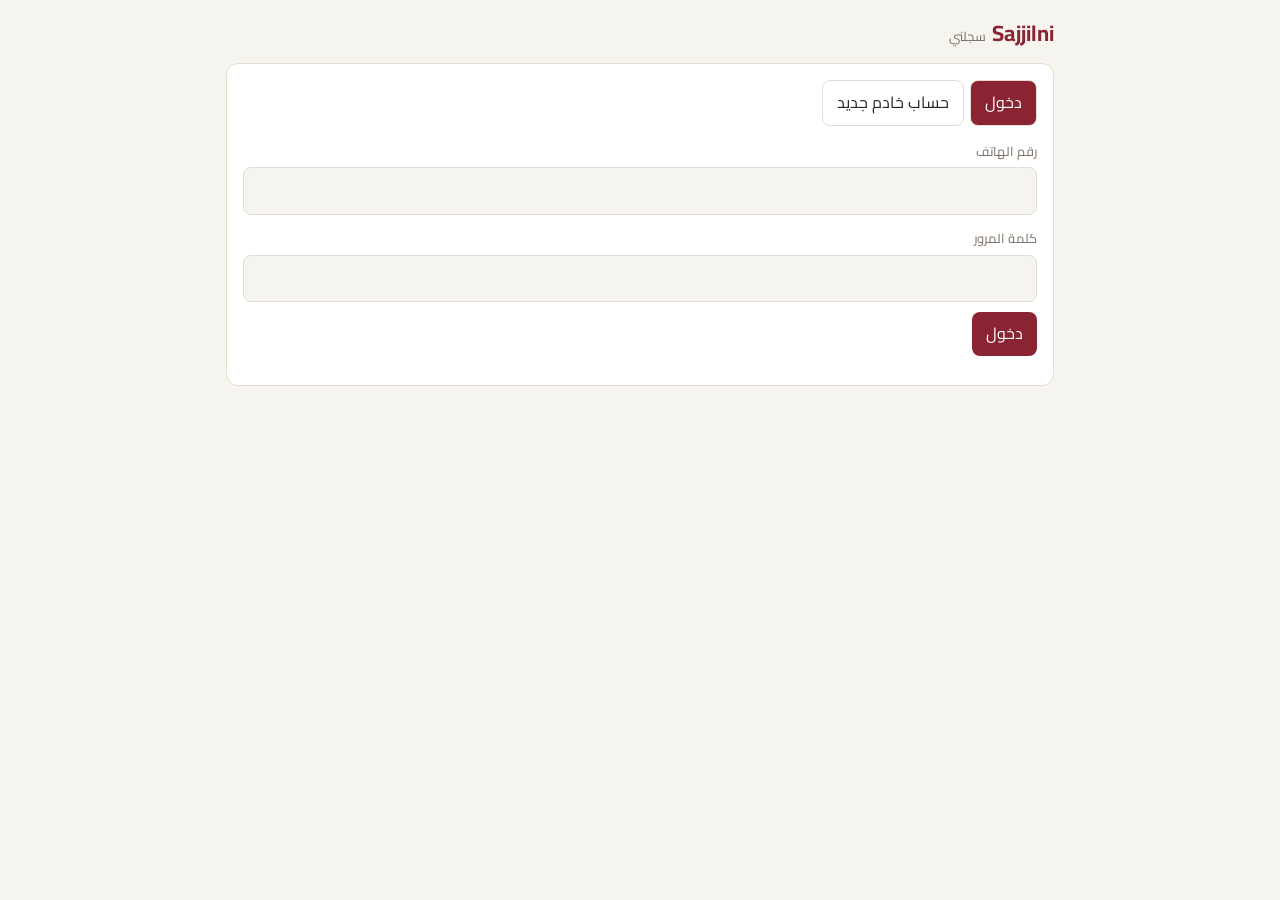
==== commit 831aa92b: "Add files via upload" ====
--- a/index.html
+++ b/index.html
@@ -1,117 +1,128 @@
 <!DOCTYPE html>
 <html lang="ar" dir="rtl">
 <head>
-<meta charset="UTF-8">
-<meta name="viewport" content="width=device-width, initial-scale=1.0, viewport-fit=cover">
-<meta name="description" content="البوت القبطي التعليمي (خادم) — مكتبة ألحان بتدريب عملي، اللغة القبطية، الطقوس والسنكسار، الألعاب والمسابقات، ومساعد محلي بدون أي مفتاح API.">
-<meta name="theme-color" content="#0f1020">
-<meta name="color-scheme" content="dark light">
-<meta name="referrer" content="strict-origin-when-cross-origin">
-<title>✝️ البوت القبطي التعليمي — خادم</title>
-<link rel="icon" href="data:image/svg+xml,%3Csvg xmlns='http://www.w3.org/2000/svg' viewBox='0 0 64 64'%3E%3Ctext y='48' font-size='52'%3E%E2%9C%9D%3C/text%3E%3C/svg%3E">
-<link rel="manifest" href="manifest.json">
-<link rel="stylesheet" href="css/style.css">
-<link rel="stylesheet" href="css/responsive.css">
+<meta charset="utf-8">
+<meta name="viewport" content="width=device-width, initial-scale=1, viewport-fit=cover">
+<title>Sajjilni | سجلني</title>
+<link href="https://fonts.googleapis.com/css2?family=Cairo:wght@400;700&display=swap" rel="stylesheet">
+<style>
+:root{--bg:#f6f4ef;--card:#fff;--tx:#2a2420;--mu:#7a6f66;--ac:#8a2432;--ac2:#f3e3e5;--bd:#e3ddd3;--ok:#1f7a4d;--no:#b3261e;box-sizing:border-box;padding-top:env(safe-area-inset-top,0px);padding-bottom:env(safe-area-inset-bottom,0px)}
+@media(prefers-color-scheme:dark){:root:not([data-theme="light"]){--bg:#1c1917;--card:#292524;--tx:#f1ece6;--mu:#a8a098;--ac:#e07a88;--ac2:#3a2a2d;--bd:#403a36;--ok:#4cc38a;--no:#f07b72}}
+:root[data-theme="dark"]{--bg:#1c1917;--card:#292524;--tx:#f1ece6;--mu:#a8a098;--ac:#e07a88;--ac2:#3a2a2d;--bd:#403a36;--ok:#4cc38a;--no:#f07b72}
+html{scroll-padding-top:env(safe-area-inset-top,0px)}
+*{box-sizing:border-box}
+body{margin:0;background:var(--bg);color:var(--tx);font-family:'Cairo',Tahoma,sans-serif;line-height:1.6}
+.w{max-width:860px;margin:0 auto;padding:16px}
+header{display:flex;justify-content:space-between;align-items:center;gap:8px;flex-wrap:wrap;margin-bottom:12px}
+.logo{font-weight:700;font-size:22px;color:var(--ac)}.logo small{color:var(--mu);font-weight:400;font-size:13px;margin-inline-start:6px}
+.c{background:var(--card);border:1px solid var(--bd);border-radius:12px;padding:16px;margin-bottom:12px}
+h2{margin:0 0 10px;font-size:19px}
+input,select,textarea{width:100%;padding:10px;margin:4px 0 10px;border:1px solid var(--bd);border-radius:8px;background:var(--bg);color:var(--tx);font:inherit}
+label{font-size:13px;color:var(--mu)}
+button{font:inherit;cursor:pointer;border:0;border-radius:8px;padding:9px 14px;background:var(--ac);color:#fff}
+button.g{background:var(--ac2);color:var(--ac)}
+.grid{display:grid;grid-template-columns:repeat(auto-fill,minmax(150px,1fr));gap:10px}
+.grid button{padding:16px 8px;background:var(--card);color:var(--tx);border:1px solid var(--bd)}
+.grid button.me{border-color:var(--ac);background:var(--ac2)}
+.tabs{display:flex;gap:6px;overflow-x:auto;margin-bottom:12px}
+.tabs button{background:var(--card);color:var(--tx);border:1px solid var(--bd);white-space:nowrap}
+.tabs button.on{background:var(--ac);color:#fff}
+.row{display:flex;justify-content:space-between;align-items:center;gap:8px;border-bottom:1px solid var(--bd);padding:10px 0;flex-wrap:wrap}
+.row:last-child{border:0}.mu{color:var(--mu);font-size:13px}
+.y{background:var(--ok)}.n{background:var(--no)}.off{opacity:.35}
+.two{display:grid;grid-template-columns:1fr 1fr;gap:10px}
+@media(max-width:520px){.two{grid-template-columns:1fr}}
+</style>
 </head>
 <body>
+<div class="w" id="app"></div>
+<script>
+const SEC={'تربية كنسية':['حضانة','أولى وثانية','ثالثة ورابعة','خامسة وسادسة','أولى إعدادي','ثانية إعدادي','ثالثة إعدادي','أولى ثانوي','ثانية ثانوي','ثالثة ثانوي'],
+'مدرسة شمامسة':['حضانة','أولى وثانية','ثالثة ورابعة','خامسة وسادسة','أولى إعدادي','ثانية إعدادي','ثالثة إعدادي','أولى ثانوي','ثانية ثانوي','ثالثة ثانوي'],
+'اجتماعات عامة':['شباب','الاجتماع العام','اجتماع سيدات','اجتماع رجال','الكشافة','اجتماع الخدام']};
+const ROLES=['خادم','أمين خدمة','مسئول خدمة','مسئول قطاع'];
+const WIDE=['مسئول خدمة','مسئول قطاع'];
+const T=[['served','المخدومين'],['sa','حضور المخدومين'],['servant','الخدام'],['ta','حضور الخدام']];
+const mem={};
+const L=(k,d)=>{try{const v=localStorage.getItem(k);return v?JSON.parse(v):d}catch(e){return mem[k]??d}};
+const S=(k,v)=>{try{localStorage.setItem(k,JSON.stringify(v))}catch(e){mem[k]=v}};
+let users=L('sj_users',[]),people=L('sj_people',[]),att=L('sj_att',{});
+let me=L('sj_me',null);
+let s={page:me?'home':'auth',mode:'login',tab:'served',edit:null,date:new Date().toISOString().slice(0,10)};
+const $=i=>document.getElementById(i);
+const esc=t=>String(t??'').replace(/[&<>"]/g,c=>({'&':'&amp;','<':'&lt;','>':'&gt;','"':'&quot;'}[c]));
+const hash=t=>btoa(unescape(encodeURIComponent(t)));
+const cur=()=>users.find(u=>u.phone===me);
+const can=(u,k)=>{const[sec,st]=k.split('|');return WIDE.includes(u.role)?u.section===sec:(u.section===sec&&u.stage===st)};
+const opt=a=>a.map(x=>`<option>${x}</option>`).join('');
 
-<a class="skip-link" href="#view">تخطَّ إلى المحتوى الرئيسي</a>
+function go(page,o={}){Object.assign(s,{page,edit:null},o);draw()}
+function draw(){const u=me&&cur();if(me&&!u){me=null;S('sj_me',null);s.page='auth'}
+let h=`<header><div class="logo">Sajjilni<small>سجلني</small></div>`;
+if(u)h+=`<div class="mu">${esc(u.name)} · ${u.role} · ${u.section}${WIDE.includes(u.role)?'':' / '+u.stage}
+<button class="g" onclick="logout()">خروج</button></div>`;
+h+='</header>';
+if(s.page=='auth')h+=auth();else if(u.locked)h+=lockedView();else if(s.page=='home')h+=home(u);else if(s.page=='section')h+=section(u);else h+=stage(u);
+$('app').innerHTML=h;if(s.page=='auth'&&s.mode=='reg')fillStages()}
 
-<header class="site-header">
-  <div class="brand">
-    <span class="brand-emoji" aria-hidden="true">✝️</span>
-    <div>
-      <h1 id="appTitle">البوت القبطي التعليمي <span class="small muted">— خادم</span></h1>
-      <p class="brand-sub">الألحان • القبطي • الطقوس • الألعاب • المساعد المحلي</p>
-    </div>
-  </div>
-  <div class="header-tools">
-    <button class="icon-btn" id="themeToggle" type="button" aria-label="تبديل الوضع الليلي والنهاري" aria-pressed="false" title="تبديل الوضع">🌙</button>
-    <button class="icon-btn only-mobile" id="navToggle" type="button" aria-label="فتح قائمة التنقل" aria-expanded="false" aria-controls="mainNav" title="القائمة">☰</button>
-  </div>
-</header>
+function auth(){const r=s.mode=='reg';
+return `<div class="c"><div class="tabs"><button class="${r?'':'on'}" onclick="s.mode='login';draw()">دخول</button><button class="${r?'on':''}" onclick="s.mode='reg';draw()">حساب خادم جديد</button></div>
+${r?`<label>الاسم</label><input id="an">`:''}
+<label>رقم الهاتف</label><input id="ap" type="tel" inputmode="tel">
+<label>كلمة المرور</label><input id="aw" type="password">
+${r?`<div class="two"><div><label>الدور</label><select id="ar">${opt(ROLES)}</select></div>
+<div><label>القطاع</label><select id="as" onchange="fillStages()">${opt(Object.keys(SEC))}</select></div></div>
+<label>المرحلة المسئول عنها</label><select id="at"></select>`:''}
+<button onclick="${r?'register()':'login()'}">${r?'تسجيل':'دخول'}</button>
+<p class="mu">${r?'ستدخل فقط على بيانات المرحلة المسئول عنها.':''}</p></div>`}
+function fillStages(){const a=$('as'),t=$('at');if(a&&t)t.innerHTML=opt(SEC[a.value])}
+function register(){const n=$('an').value.trim(),p=$('ap').value.trim(),w=$('aw').value;
+if(!n||!p||w.length<4)return alert('اكتب الاسم والهاتف وكلمة مرور (4 أحرف على الأقل)');
+if(users.some(u=>u.phone===p))return alert('هذا الرقم مسجل من قبل');
+users.push({name:n,phone:p,pw:hash(w),role:$('ar').value,section:$('as').value,stage:$('at').value,locked:false});
+S('sj_users',users);me=p;S('sj_me',me);go('home')}
+function login(){const p=$('ap').value.trim(),u=users.find(x=>x.phone===p);
+if(!u||u.pw!==hash($('aw').value))return alert('الرقم أو كلمة المرور غير صحيحة');
+me=p;S('sj_me',me);go('home')}
+function logout(){me=null;S('sj_me',null);go('auth',{mode:'login'})}
+function lockedView(){return `<div class="c"><h2>🔒 تم إغلاق الحساب</h2><p>تم إغلاق حسابك لمحاولة الدخول على مرحلة غير مسئول عنها. تواصل مع مسئول القطاع لإعادة فتحه.</p></div>`}
 
-<nav id="mainNav" class="main-nav" aria-label="التنقل الرئيسي"></nav>
+function home(u){let h=`<div class="c"><h2>اختر القطاع</h2><div class="grid">`+Object.keys(SEC).map(k=>`<button class="${u.section==k?'me':''}" onclick="go('section',{sec:'${k}'})">${k}</button>`).join('')+'</div></div>';
+if(u.role=='مسئول قطاع'){const lk=users.filter(x=>x.locked);
+h+=`<div class="c"><h2>الحسابات المغلقة</h2>`+(lk.length?lk.map(x=>`<div class="row"><span>${esc(x.name)} <span class="mu">${esc(x.phone)} · ${x.section} / ${x.stage}</span></span><button onclick="unlock('${esc(x.phone)}')">فتح</button></div>`).join(''):'<p class="mu">لا توجد حسابات مغلقة</p>')+'</div>'}
+return h}
+function unlock(p){const x=users.find(u=>u.phone===p);if(x){x.locked=false;S('sj_users',users);draw()}}
+function section(u){return `<div class="c"><button class="g" onclick="go('home')">رجوع</button><h2 style="margin-top:10px">${s.sec}</h2><div class="grid">`+
+SEC[s.sec].map(st=>{const k=s.sec+'|'+st,ok=can(u,k);return `<button class="${ok?'me':''}" onclick="openStage('${k}')">${ok?'':'🔒 '}${st}</button>`}).join('')+'</div></div>'}
+function openStage(k){const u=cur();
+if(!can(u,k)){u.locked=true;S('sj_users',users);alert('غير مسموح لك بهذه المرحلة. تم إغلاق حسابك.');return draw()}
+go('stage',{key:k,tab:'served'})}
 
-<p id="routeAnnounce" class="small muted center" aria-live="polite" style="margin:6px 0 0"></p>
-
-<main id="view" tabindex="-1">
-  <section class="card loading-card">
-    <p class="loader" role="status">جارٍ تجهيز قاعدة المعرفة</p>
-  </section>
-</main>
-
-<footer class="site-footer">
-  <p>مشروع تعليمي — <b>البوت القبطي التعليمي (خادم)</b> <span id="appVersion" class="small muted"></span></p>
-  <p class="small"><span id="poolBadge">…</span></p>
-  <p class="small">
-    <a class="link-btn" href="#/hymns">🎵 الألحان</a> ·
-    <a class="link-btn" href="#/games">🎮 الألعاب</a> ·
-    <a class="link-btn" href="#/bot">🤖 اسأل خادم</a> ·
-    <a class="link-btn" href="#/sources">🔗 سجل المصادر</a> ·
-    <a class="link-btn" href="#/more">⋯ المزيد</a> ·
-    <a class="link-btn" href="#/admin">⚙ الإدارة</a> ·
-    <a class="link-btn" href="tests.html">✅ الاختبارات</a>
-  </p>
-  <p class="small muted">
-    «معلومة موثّقة أو لا معلومة» — لا نخمّن، ولا ننسخ محتوى محميًا بحقوق النشر، ولا نضع أي مفتاح API في الموقع.
-    المحتوى تعليمي للخدام ويحتاج مراجعة كنسية قبل التعليم الرسمي.
-  </p>
-</footer>
-
-<nav id="bottomNav" class="bottom-nav" aria-label="تنقل سريع"></nav>
-
-<noscript>
-  <section class="card warn-card">
-    <h3>⚠️ الجافاسكربت مُعطَّل</h3>
-    <p>هذا الموقع يعمل بالكامل في المتصفح. من فضلك فعّل الجافاسكربت لعرض الألحان والألعاب والمساعد المحلي.</p>
-  </section>
-</noscript>
-
-<!-- =====================================================================
-     ترتيب التحميل مهم:
-     config ← core ← data ← core(مساعد/بحث) ← games ← views ← app
-     لا يوجد أي سكربت مضمّن داخل الصفحة (كلها ملفات خارجية) — أكثر أمانًا
-     وأسهل صيانة، ولا يوجد أي مفتاح API في أي ملف.
-     ===================================================================== -->
-<script src="js/config.js"></script>
-
-<script src="js/core/util.js"></script>
-<script src="js/core/store.js"></script>
-<script src="js/core/analytics.js"></script>
-<script src="js/core/api.js"></script>
-<script src="js/core/ui.js"></script>
-
-<script src="js/data/sources.js"></script>
-<script src="js/data/hymns.js"></script>
-<script src="js/data/coptic-lang.js"></script>
-<script src="js/data/content.js"></script>
-<script src="js/data/liturgy.js"></script>
-<script src="js/data/questions.js"></script>
-
-<script src="js/core/bot.js"></script>
-<script src="js/core/search.js"></script>
-
-<script src="js/games/quiz.js"></script>
-<script src="js/games/games.js"></script>
-<script src="js/games/leaderboard.js"></script>
-
-<script src="js/views/router.js"></script>
-<script src="js/views/home.js"></script>
-<script src="js/views/hymns.js"></script>
-<script src="js/views/games.js"></script>
-<script src="js/views/quiz.js"></script>
-<script src="js/views/coptic.js"></script>
-<script src="js/views/ask.js"></script>
-<script src="js/views/search.js"></script>
-<script src="js/views/library.js"></script>
-<script src="js/views/sources-view.js"></script>
-<script src="js/views/liturgy.js"></script>
-<script src="js/views/profile.js"></script>
-<script src="js/views/leaderboard.js"></script>
-<script src="js/views/more.js"></script>
-<script src="js/views/admin.js"></script>
-
-<script src="js/app.js"></script>
+function stage(u){const k=s.key,[sec,st]=k.split('|');
+if(!can(u,k)){u.locked=true;S('sj_users',users);return lockedView()}
+const kind=(s.tab=='served'||s.tab=='sa')?'served':'servant';
+let h=`<button class="g" onclick="go('section',{sec:'${sec}'})">رجوع</button><h2 style="margin:10px 0">${sec} — ${st}</h2><div class="tabs">`+
+T.map(([i,t])=>`<button class="${s.tab==i?'on':''}" onclick="s.tab='${i}';s.edit=null;draw()">${t}</button>`).join('')+'</div>';
+const list=people.filter(p=>p.key==k&&p.kind==kind);
+if(s.tab=='sa'||s.tab=='ta'){const cnt=v=>list.filter(p=>att[s.date+'|'+p.id]===v).length;
+h+=`<div class="c"><label>التاريخ</label><input type="date" value="${s.date}" onchange="s.date=this.value;draw()">
+<p class="mu">حاضر: ${cnt(1)} · غائب: ${cnt(0)} · لم يسجل: ${list.length-cnt(1)-cnt(0)}</p>`+
+(list.length?list.map(p=>{const v=att[s.date+'|'+p.id];return `<div class="row"><span>${esc(p.name)}</span><span><button class="y ${v===1?'':'off'}" onclick="mark('${p.id}',1)">حاضر</button> <button class="n ${v===0?'':'off'}" onclick="mark('${p.id}',0)">غائب</button></span></div>`}).join(''):'<p class="mu">لا توجد أسماء بعد. سجل أولا من قسم القوائم.</p>')+'</div>';return h}
+const e=people.find(p=>p.id==s.edit)||{};
+h+=`<div class="c"><h2>${s.edit?'تعديل':'إضافة'} ${kind=='served'?'مخدوم':'خادم'}</h2><label>الاسم</label><input id="fn" value="${esc(e.name)}">
+<div class="two"><div><label>رقم الهاتف</label><input id="fp" type="tel" value="${esc(e.phone)}"></div><div><label>تاريخ الميلاد</label><input id="fb" type="date" value="${esc(e.birth)}"></div></div>
+<label>العنوان</label><input id="fa" value="${esc(e.addr)}"><label>ملاحظات</label><textarea id="fo" rows="2">${esc(e.notes)}</textarea>
+<button onclick="save('${kind}')">حفظ</button> ${s.edit?`<button class="g" onclick="s.edit=null;draw()">إلغاء</button>`:''}</div>
+<div class="c"><h2>القائمة (${list.length})</h2>`+(list.length?list.map(p=>`<div class="row"><span><b>${esc(p.name)}</b><br><span class="mu">${esc(p.phone)} · ${esc(p.birth)} · ${esc(p.addr)}${p.notes?'<br>'+esc(p.notes):''}</span></span>
+<span><button class="g" onclick="s.edit='${p.id}';draw();scrollTo(0,0)">تعديل</button> <button class="g" onclick="del('${p.id}')">حذف</button></span></div>`).join(''):'<p class="mu">القائمة فارغة</p>')+'</div>';
+return h}
+function save(kind){const g=i=>$(i).value.trim();if(!g('fn'))return alert('اكتب الاسم');
+const o={name:g('fn'),phone:g('fp'),birth:g('fb'),addr:g('fa'),notes:g('fo')};
+if(s.edit)Object.assign(people.find(p=>p.id==s.edit),o);else people.push({id:Date.now().toString(36)+Math.random().toString(36).slice(2,5),kind,key:s.key,...o});
+S('sj_people',people);s.edit=null;draw()}
+function del(id){if(!confirm('حذف هذا الاسم؟'))return;people=people.filter(p=>p.id!=id);S('sj_people',people);draw()}
+function mark(id,v){att[s.date+'|'+id]=v;S('sj_att',att);draw()}
+draw();
+</script>
 </body>
 </html>
